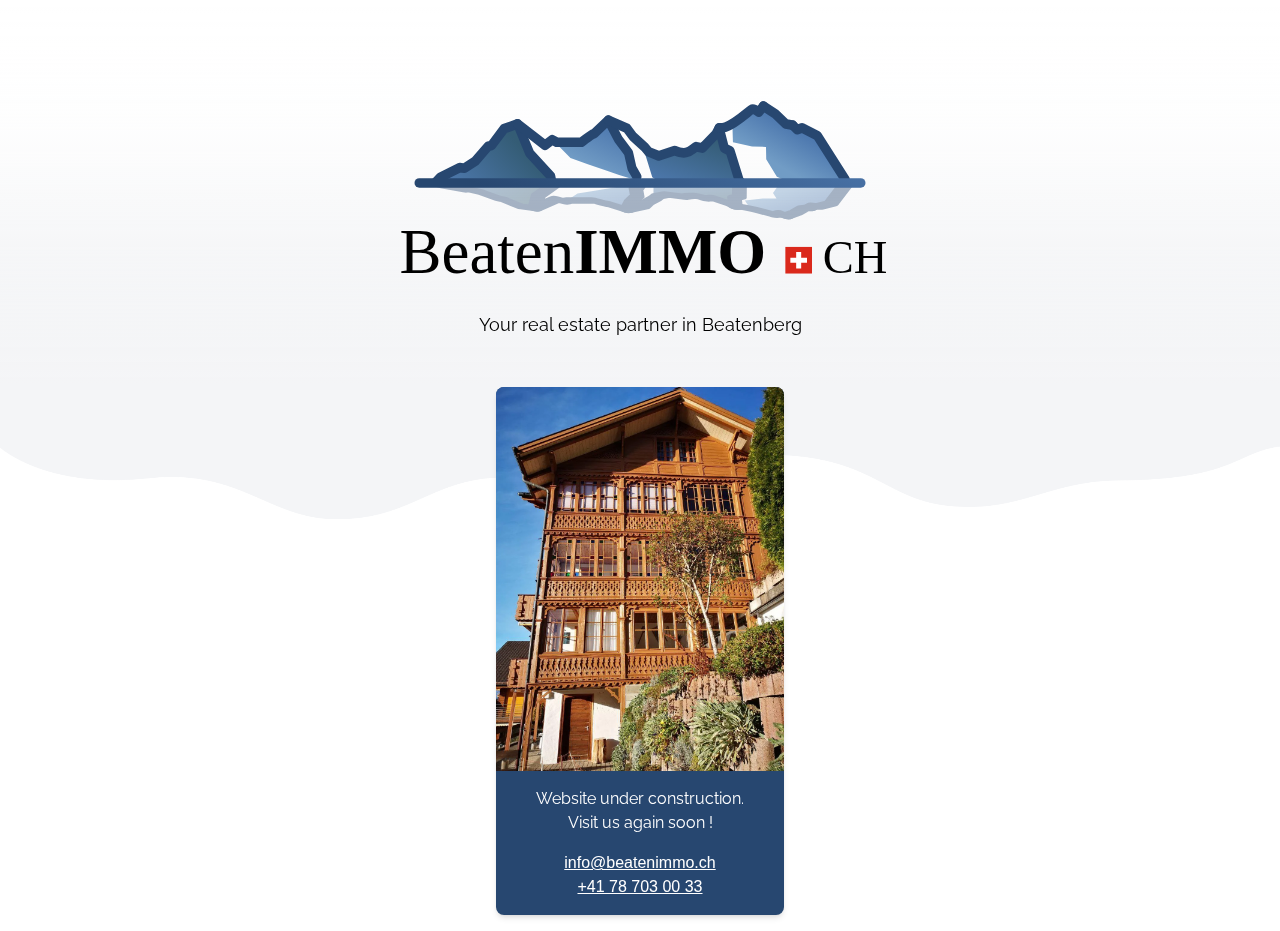
==== index.html @ 5a39099c "20250220" ====
<!DOCTYPE html><html  lang="en" data-capo=""><head><meta charset="utf-8">
<meta name="viewport" content="width=device-width, initial-scale=1">
<meta property="og:image" content="https://beatenimmo.ch/__og-image__/static/og.png">
<meta property="og:image:type" content="image/png">
<meta name="twitter:card" content="summary_large_image">
<meta name="twitter:image" content="https://beatenimmo.ch/__og-image__/static/og.png">
<meta name="twitter:image:src" content="https://beatenimmo.ch/__og-image__/static/og.png">
<meta property="og:image:width" content="1200">
<meta name="twitter:image:width" content="1200">
<meta property="og:image:height" content="600">
<meta name="twitter:image:height" content="600">
<style>@import"https://fonts.bunny.net/css?family=fira-sans:400|raleway:500,900";/*! tailwindcss v4.0.6 | MIT License | https://tailwindcss.com */@layer theme,base,components,utilities;@layer theme{:host,:root{--font-sans:"Raleway",sans-serif;--font-serif:ui-serif,Georgia,Cambria,"Times New Roman",Times,serif;--font-mono:ui-monospace,SFMono-Regular,Menlo,Monaco,Consolas,"Liberation Mono","Courier New",monospace;--color-red-50:oklch(.971 .013 17.38);--color-red-100:oklch(.936 .032 17.717);--color-red-200:oklch(.885 .062 18.334);--color-red-300:oklch(.808 .114 19.571);--color-red-400:oklch(.704 .191 22.216);--color-red-500:oklch(.637 .237 25.331);--color-red-600:oklch(.577 .245 27.325);--color-red-700:oklch(.505 .213 27.518);--color-red-800:oklch(.444 .177 26.899);--color-red-900:oklch(.396 .141 25.723);--color-red-950:oklch(.258 .092 26.042);--color-orange-50:oklch(.98 .016 73.684);--color-orange-100:oklch(.954 .038 75.164);--color-orange-200:oklch(.901 .076 70.697);--color-orange-300:oklch(.837 .128 66.29);--color-orange-400:oklch(.75 .183 55.934);--color-orange-500:oklch(.705 .213 47.604);--color-orange-600:oklch(.646 .222 41.116);--color-orange-700:oklch(.553 .195 38.402);--color-orange-800:oklch(.47 .157 37.304);--color-orange-900:oklch(.408 .123 38.172);--color-orange-950:oklch(.266 .079 36.259);--color-amber-50:oklch(.987 .022 95.277);--color-amber-100:oklch(.962 .059 95.617);--color-amber-200:oklch(.924 .12 95.746);--color-amber-300:oklch(.879 .169 91.605);--color-amber-400:oklch(.828 .189 84.429);--color-amber-500:oklch(.769 .188 70.08);--color-amber-600:oklch(.666 .179 58.318);--color-amber-700:oklch(.555 .163 48.998);--color-amber-800:oklch(.473 .137 46.201);--color-amber-900:oklch(.414 .112 45.904);--color-amber-950:oklch(.279 .077 45.635);--color-yellow-50:oklch(.987 .026 102.212);--color-yellow-100:oklch(.973 .071 103.193);--color-yellow-200:oklch(.945 .129 101.54);--color-yellow-300:oklch(.905 .182 98.111);--color-yellow-400:oklch(.852 .199 91.936);--color-yellow-500:oklch(.795 .184 86.047);--color-yellow-600:oklch(.681 .162 75.834);--color-yellow-700:oklch(.554 .135 66.442);--color-yellow-800:oklch(.476 .114 61.907);--color-yellow-900:oklch(.421 .095 57.708);--color-yellow-950:oklch(.286 .066 53.813);--color-lime-50:oklch(.986 .031 120.757);--color-lime-100:oklch(.967 .067 122.328);--color-lime-200:oklch(.938 .127 124.321);--color-lime-300:oklch(.897 .196 126.665);--color-lime-400:oklch(.841 .238 128.85);--color-lime-500:oklch(.768 .233 130.85);--color-lime-600:oklch(.648 .2 131.684);--color-lime-700:oklch(.532 .157 131.589);--color-lime-800:oklch(.453 .124 130.933);--color-lime-900:oklch(.405 .101 131.063);--color-lime-950:oklch(.274 .072 132.109);--color-green-50:oklch(.982 .018 155.826);--color-green-100:oklch(.962 .044 156.743);--color-green-200:oklch(.925 .084 155.995);--color-green-300:oklch(.871 .15 154.449);--color-green-400:oklch(.792 .209 151.711);--color-green-500:oklch(.723 .219 149.579);--color-green-600:oklch(.627 .194 149.214);--color-green-700:oklch(.527 .154 150.069);--color-green-800:oklch(.448 .119 151.328);--color-green-900:oklch(.393 .095 152.535);--color-green-950:oklch(.266 .065 152.934);--color-emerald-50:oklch(.979 .021 166.113);--color-emerald-100:oklch(.95 .052 163.051);--color-emerald-200:oklch(.905 .093 164.15);--color-emerald-300:oklch(.845 .143 164.978);--color-emerald-400:oklch(.765 .177 163.223);--color-emerald-500:oklch(.696 .17 162.48);--color-emerald-600:oklch(.596 .145 163.225);--color-emerald-700:oklch(.508 .118 165.612);--color-emerald-800:oklch(.432 .095 166.913);--color-emerald-900:oklch(.378 .077 168.94);--color-emerald-950:oklch(.262 .051 172.552);--color-teal-50:oklch(.984 .014 180.72);--color-teal-100:oklch(.953 .051 180.801);--color-teal-200:oklch(.91 .096 180.426);--color-teal-300:oklch(.855 .138 181.071);--color-teal-400:oklch(.777 .152 181.912);--color-teal-500:oklch(.704 .14 182.503);--color-teal-600:oklch(.6 .118 184.704);--color-teal-700:oklch(.511 .096 186.391);--color-teal-800:oklch(.437 .078 188.216);--color-teal-900:oklch(.386 .063 188.416);--color-teal-950:oklch(.277 .046 192.524);--color-cyan-50:oklch(.984 .019 200.873);--color-cyan-100:oklch(.956 .045 203.388);--color-cyan-200:oklch(.917 .08 205.041);--color-cyan-300:oklch(.865 .127 207.078);--color-cyan-400:oklch(.789 .154 211.53);--color-cyan-500:oklch(.715 .143 215.221);--color-cyan-600:oklch(.609 .126 221.723);--color-cyan-700:oklch(.52 .105 223.128);--color-cyan-800:oklch(.45 .085 224.283);--color-cyan-900:oklch(.398 .07 227.392);--color-cyan-950:oklch(.302 .056 229.695);--color-sky-50:oklch(.977 .013 236.62);--color-sky-100:oklch(.951 .026 236.824);--color-sky-200:oklch(.901 .058 230.902);--color-sky-300:oklch(.828 .111 230.318);--color-sky-400:oklch(.746 .16 232.661);--color-sky-500:oklch(.685 .169 237.323);--color-sky-600:oklch(.588 .158 241.966);--color-sky-700:oklch(.5 .134 242.749);--color-sky-800:oklch(.443 .11 240.79);--color-sky-900:oklch(.391 .09 240.876);--color-sky-950:oklch(.293 .066 243.157);--color-blue-50:oklch(.97 .014 254.604);--color-blue-100:oklch(.932 .032 255.585);--color-blue-200:oklch(.882 .059 254.128);--color-blue-300:oklch(.809 .105 251.813);--color-blue-400:oklch(.707 .165 254.624);--color-blue-500:oklch(.623 .214 259.815);--color-blue-600:oklch(.546 .245 262.881);--color-blue-700:oklch(.488 .243 264.376);--color-blue-800:oklch(.424 .199 265.638);--color-blue-900:oklch(.379 .146 265.522);--color-blue-950:oklch(.282 .091 267.935);--color-indigo-50:oklch(.962 .018 272.314);--color-indigo-100:oklch(.93 .034 272.788);--color-indigo-200:oklch(.87 .065 274.039);--color-indigo-300:oklch(.785 .115 274.713);--color-indigo-400:oklch(.673 .182 276.935);--color-indigo-500:oklch(.585 .233 277.117);--color-indigo-600:oklch(.511 .262 276.966);--color-indigo-700:oklch(.457 .24 277.023);--color-indigo-800:oklch(.398 .195 277.366);--color-indigo-900:oklch(.359 .144 278.697);--color-indigo-950:oklch(.257 .09 281.288);--color-violet-50:oklch(.969 .016 293.756);--color-violet-100:oklch(.943 .029 294.588);--color-violet-200:oklch(.894 .057 293.283);--color-violet-300:oklch(.811 .111 293.571);--color-violet-400:oklch(.702 .183 293.541);--color-violet-500:oklch(.606 .25 292.717);--color-violet-600:oklch(.541 .281 293.009);--color-violet-700:oklch(.491 .27 292.581);--color-violet-800:oklch(.432 .232 292.759);--color-violet-900:oklch(.38 .189 293.745);--color-violet-950:oklch(.283 .141 291.089);--color-purple-50:oklch(.977 .014 308.299);--color-purple-100:oklch(.946 .033 307.174);--color-purple-200:oklch(.902 .063 306.703);--color-purple-300:oklch(.827 .119 306.383);--color-purple-400:oklch(.714 .203 305.504);--color-purple-500:oklch(.627 .265 303.9);--color-purple-600:oklch(.558 .288 302.321);--color-purple-700:oklch(.496 .265 301.924);--color-purple-800:oklch(.438 .218 303.724);--color-purple-900:oklch(.381 .176 304.987);--color-purple-950:oklch(.291 .149 302.717);--color-fuchsia-50:oklch(.977 .017 320.058);--color-fuchsia-100:oklch(.952 .037 318.852);--color-fuchsia-200:oklch(.903 .076 319.62);--color-fuchsia-300:oklch(.833 .145 321.434);--color-fuchsia-400:oklch(.74 .238 322.16);--color-fuchsia-500:oklch(.667 .295 322.15);--color-fuchsia-600:oklch(.591 .293 322.896);--color-fuchsia-700:oklch(.518 .253 323.949);--color-fuchsia-800:oklch(.452 .211 324.591);--color-fuchsia-900:oklch(.401 .17 325.612);--color-fuchsia-950:oklch(.293 .136 325.661);--color-pink-50:oklch(.971 .014 343.198);--color-pink-100:oklch(.948 .028 342.258);--color-pink-200:oklch(.899 .061 343.231);--color-pink-300:oklch(.823 .12 346.018);--color-pink-400:oklch(.718 .202 349.761);--color-pink-500:oklch(.656 .241 354.308);--color-pink-600:oklch(.592 .249 .584);--color-pink-700:oklch(.525 .223 3.958);--color-pink-800:oklch(.459 .187 3.815);--color-pink-900:oklch(.408 .153 2.432);--color-pink-950:oklch(.284 .109 3.907);--color-rose-50:oklch(.969 .015 12.422);--color-rose-100:oklch(.941 .03 12.58);--color-rose-200:oklch(.892 .058 10.001);--color-rose-300:oklch(.81 .117 11.638);--color-rose-400:oklch(.712 .194 13.428);--color-rose-500:oklch(.645 .246 16.439);--color-rose-600:oklch(.586 .253 17.585);--color-rose-700:oklch(.514 .222 16.935);--color-rose-800:oklch(.455 .188 13.697);--color-rose-900:oklch(.41 .159 10.272);--color-rose-950:oklch(.271 .105 12.094);--color-slate-50:oklch(.984 .003 247.858);--color-slate-100:oklch(.968 .007 247.896);--color-slate-200:oklch(.929 .013 255.508);--color-slate-300:oklch(.869 .022 252.894);--color-slate-400:oklch(.704 .04 256.788);--color-slate-500:oklch(.554 .046 257.417);--color-slate-600:oklch(.446 .043 257.281);--color-slate-700:oklch(.372 .044 257.287);--color-slate-800:oklch(.279 .041 260.031);--color-slate-900:oklch(.208 .042 265.755);--color-slate-950:oklch(.129 .042 264.695);--color-gray-50:oklch(.985 .002 247.839);--color-gray-100:oklch(.967 .003 264.542);--color-gray-200:oklch(.928 .006 264.531);--color-gray-300:oklch(.872 .01 258.338);--color-gray-400:oklch(.707 .022 261.325);--color-gray-500:oklch(.551 .027 264.364);--color-gray-600:oklch(.446 .03 256.802);--color-gray-700:oklch(.373 .034 259.733);--color-gray-800:oklch(.278 .033 256.848);--color-gray-900:oklch(.21 .034 264.665);--color-gray-950:oklch(.13 .028 261.692);--color-zinc-50:oklch(.985 0 0);--color-zinc-100:oklch(.967 .001 286.375);--color-zinc-200:oklch(.92 .004 286.32);--color-zinc-300:oklch(.871 .006 286.286);--color-zinc-400:oklch(.705 .015 286.067);--color-zinc-500:oklch(.552 .016 285.938);--color-zinc-600:oklch(.442 .017 285.786);--color-zinc-700:oklch(.37 .013 285.805);--color-zinc-800:oklch(.274 .006 286.033);--color-zinc-900:oklch(.21 .006 285.885);--color-zinc-950:oklch(.141 .005 285.823);--color-neutral-50:oklch(.985 0 0);--color-neutral-100:oklch(.97 0 0);--color-neutral-200:oklch(.922 0 0);--color-neutral-300:oklch(.87 0 0);--color-neutral-400:oklch(.708 0 0);--color-neutral-500:oklch(.556 0 0);--color-neutral-600:oklch(.439 0 0);--color-neutral-700:oklch(.371 0 0);--color-neutral-800:oklch(.269 0 0);--color-neutral-900:oklch(.205 0 0);--color-neutral-950:oklch(.145 0 0);--color-stone-50:oklch(.985 .001 106.423);--color-stone-100:oklch(.97 .001 106.424);--color-stone-200:oklch(.923 .003 48.717);--color-stone-300:oklch(.869 .005 56.366);--color-stone-400:oklch(.709 .01 56.259);--color-stone-500:oklch(.553 .013 58.071);--color-stone-600:oklch(.444 .011 73.639);--color-stone-700:oklch(.374 .01 67.558);--color-stone-800:oklch(.268 .007 34.298);--color-stone-900:oklch(.216 .006 56.043);--color-stone-950:oklch(.147 .004 49.25);--color-black:#000;--color-white:#fff;--spacing:.25rem;--breakpoint-sm:40rem;--breakpoint-md:48rem;--breakpoint-lg:64rem;--breakpoint-xl:80rem;--breakpoint-2xl:96rem;--container-3xs:16rem;--container-2xs:18rem;--container-xs:20rem;--container-sm:24rem;--container-md:28rem;--container-lg:32rem;--container-xl:36rem;--container-2xl:42rem;--container-3xl:48rem;--container-4xl:56rem;--container-5xl:64rem;--container-6xl:72rem;--container-7xl:80rem;--text-xs:.75rem;--text-xs--line-height:1.33333;--text-sm:.875rem;--text-sm--line-height:1.42857;--text-base:1rem;--text-base--line-height:1.5;--text-lg:1.125rem;--text-lg--line-height:1.55556;--text-xl:1.25rem;--text-xl--line-height:1.4;--text-2xl:1.5rem;--text-2xl--line-height:1.33333;--text-3xl:1.875rem;--text-3xl--line-height:1.2;--text-4xl:2.25rem;--text-4xl--line-height:1.11111;--text-5xl:3rem;--text-5xl--line-height:1;--text-6xl:3.75rem;--text-6xl--line-height:1;--text-7xl:4.5rem;--text-7xl--line-height:1;--text-8xl:6rem;--text-8xl--line-height:1;--text-9xl:8rem;--text-9xl--line-height:1;--font-weight-thin:100;--font-weight-extralight:200;--font-weight-light:300;--font-weight-normal:400;--font-weight-medium:500;--font-weight-semibold:600;--font-weight-bold:700;--font-weight-extrabold:800;--font-weight-black:900;--tracking-tighter:-.05em;--tracking-tight:-.025em;--tracking-normal:0em;--tracking-wide:.025em;--tracking-wider:.05em;--tracking-widest:.1em;--leading-tight:1.25;--leading-snug:1.375;--leading-normal:1.5;--leading-relaxed:1.625;--leading-loose:2;--radius-xs:.125rem;--radius-sm:.25rem;--radius-md:.375rem;--radius-lg:.5rem;--radius-xl:.75rem;--radius-2xl:1rem;--radius-3xl:1.5rem;--radius-4xl:2rem;--shadow-2xs:0 1px rgba(0,0,0,.05);--shadow-xs:0 1px 2px 0 rgba(0,0,0,.05);--shadow-sm:0 1px 3px 0 rgba(0,0,0,.1),0 1px 2px -1px rgba(0,0,0,.1);--shadow-md:0 4px 6px -1px rgba(0,0,0,.1),0 2px 4px -2px rgba(0,0,0,.1);--shadow-lg:0 10px 15px -3px rgba(0,0,0,.1),0 4px 6px -4px rgba(0,0,0,.1);--shadow-xl:0 20px 25px -5px rgba(0,0,0,.1),0 8px 10px -6px rgba(0,0,0,.1);--shadow-2xl:0 25px 50px -12px rgba(0,0,0,.25);--inset-shadow-2xs:inset 0 1px rgba(0,0,0,.05);--inset-shadow-xs:inset 0 1px 1px rgba(0,0,0,.05);--inset-shadow-sm:inset 0 2px 4px rgba(0,0,0,.05);--drop-shadow-xs:0 1px 1px rgba(0,0,0,.05);--drop-shadow-sm:0 1px 2px rgba(0,0,0,.15);--drop-shadow-md:0 3px 3px rgba(0,0,0,.12);--drop-shadow-lg:0 4px 4px rgba(0,0,0,.15);--drop-shadow-xl:0 9px 7px rgba(0,0,0,.1);--drop-shadow-2xl:0 25px 25px rgba(0,0,0,.15);--ease-in:cubic-bezier(.4,0,1,1);--ease-out:cubic-bezier(0,0,.2,1);--ease-in-out:cubic-bezier(.4,0,.2,1);--animate-spin:spin 1s linear infinite;--animate-ping:ping 1s cubic-bezier(0,0,.2,1) infinite;--animate-pulse:pulse 2s cubic-bezier(.4,0,.6,1) infinite;--animate-bounce:bounce 1s infinite;--blur-xs:4px;--blur-sm:8px;--blur-md:12px;--blur-lg:16px;--blur-xl:24px;--blur-2xl:40px;--blur-3xl:64px;--perspective-dramatic:100px;--perspective-near:300px;--perspective-normal:500px;--perspective-midrange:800px;--perspective-distant:1200px;--aspect-video:16/9;--default-transition-duration:.15s;--default-transition-timing-function:cubic-bezier(.4,0,.2,1);--default-font-family:var(--font-sans);--default-font-feature-settings:var(--font-sans--font-feature-settings);--default-font-variation-settings:var( --font-sans--font-variation-settings );--default-mono-font-family:var(--font-mono);--default-mono-font-feature-settings:var( --font-mono--font-feature-settings );--default-mono-font-variation-settings:var( --font-mono--font-variation-settings );--color-bi-blue:#274770;--font-numbers:"Fira Sans",sans-serif}}@layer base{*,::backdrop,::file-selector-button,:after,:before{border:0 solid;box-sizing:border-box;margin:0;padding:0}:host,html{line-height:1.5;-webkit-text-size-adjust:100%;font-family:var( --default-font-family,ui-sans-serif,system-ui,sans-serif,"Apple Color Emoji","Segoe UI Emoji","Segoe UI Symbol","Noto Color Emoji" );font-feature-settings:var(--default-font-feature-settings,normal);font-variation-settings:var( --default-font-variation-settings,normal );-moz-tab-size:4;-o-tab-size:4;tab-size:4;-webkit-tap-highlight-color:transparent}body{line-height:inherit}hr{border-top-width:1px;color:inherit;height:0}abbr:where([title]){-webkit-text-decoration:underline dotted;text-decoration:underline dotted}h1,h2,h3,h4,h5,h6{font-size:inherit;font-weight:inherit}a{color:inherit;-webkit-text-decoration:inherit;text-decoration:inherit}b,strong{font-weight:bolder}code,kbd,pre,samp{font-family:var( --default-mono-font-family,ui-monospace,SFMono-Regular,Menlo,Monaco,Consolas,"Liberation Mono","Courier New",monospace );font-feature-settings:var( --default-mono-font-feature-settings,normal );font-size:1em;font-variation-settings:var( --default-mono-font-variation-settings,normal )}small{font-size:80%}sub,sup{font-size:75%;line-height:0;position:relative;vertical-align:baseline}sub{bottom:-.25em}sup{top:-.5em}table{border-collapse:collapse;border-color:inherit;text-indent:0}:-moz-focusring{outline:auto}progress{vertical-align:baseline}summary{display:list-item}menu,ol,ul{list-style:none}audio,canvas,embed,iframe,img,object,svg,video{display:block;vertical-align:middle}img,video{height:auto;max-width:100%}::file-selector-button,button,input,optgroup,select,textarea{background-color:transparent;border-radius:0;color:inherit;font:inherit;font-feature-settings:inherit;font-variation-settings:inherit;letter-spacing:inherit;opacity:1}:where(select:is([multiple],[size])) optgroup{font-weight:bolder}:where(select:is([multiple],[size])) optgroup option{padding-inline-start:20px}::file-selector-button{margin-inline-end:4px}::-moz-placeholder{color:color-mix(in oklab,currentColor 50%,transparent);opacity:1}::placeholder{color:color-mix(in oklab,currentColor 50%,transparent);opacity:1}textarea{resize:vertical}::-webkit-search-decoration{-webkit-appearance:none}::-webkit-date-and-time-value{min-height:1lh;text-align:inherit}::-webkit-datetime-edit{display:inline-flex}::-webkit-datetime-edit-fields-wrapper{padding:0}::-webkit-datetime-edit,::-webkit-datetime-edit-day-field,::-webkit-datetime-edit-hour-field,::-webkit-datetime-edit-meridiem-field,::-webkit-datetime-edit-millisecond-field,::-webkit-datetime-edit-minute-field,::-webkit-datetime-edit-month-field,::-webkit-datetime-edit-second-field,::-webkit-datetime-edit-year-field{padding-block:0}:-moz-ui-invalid{box-shadow:none}::file-selector-button,button,input:where([type=button],[type=reset],[type=submit]){-webkit-appearance:button;-moz-appearance:button;appearance:button}::-webkit-inner-spin-button,::-webkit-outer-spin-button{height:auto}[hidden]:where(:not([hidden=until-found])){display:none!important}}@layer utilities{.absolute{position:absolute}.fixed{position:fixed}.relative{position:relative}.static{position:static}.inset-0{inset:calc(var(--spacing)*0)}.top-0{top:calc(var(--spacing)*0)}.top-\[160px\]{top:160px}.top-\[250px\]{top:250px}.right-0{right:calc(var(--spacing)*0)}.right-5{right:calc(var(--spacing)*5)}.right-8{right:calc(var(--spacing)*8)}.right-\[-100\%\]{right:-100%}.right-\[90px\]{right:90px}.right-\[190px\]{right:190px}.-bottom-1{bottom:calc(var(--spacing)*-1)}.-bottom-1\/2{bottom:-50%}.bottom-0{bottom:calc(var(--spacing)*0)}.bottom-5{bottom:calc(var(--spacing)*5)}.bottom-12{bottom:calc(var(--spacing)*12)}.left-0{left:calc(var(--spacing)*0)}.-z-10{z-index:-10}.z-10{z-index:10}.z-20{z-index:20}.\!container{width:100%!important}@media (width >= 40rem){.\!container{max-width:40rem!important}}@media (width >= 48rem){.\!container{max-width:48rem!important}}@media (width >= 64rem){.\!container{max-width:64rem!important}}@media (width >= 80rem){.\!container{max-width:80rem!important}}@media (width >= 96rem){.\!container{max-width:96rem!important}}.container{width:100%}@media (width >= 40rem){.container{max-width:40rem}}@media (width >= 48rem){.container{max-width:48rem}}@media (width >= 64rem){.container{max-width:64rem}}@media (width >= 80rem){.container{max-width:80rem}}@media (width >= 96rem){.container{max-width:96rem}}.m-0{margin:calc(var(--spacing)*0)}.mx-auto{margin-inline:auto}.mt-4{margin-top:calc(var(--spacing)*4)}.mt-16{margin-top:calc(var(--spacing)*16)}.mr-3{margin-right:calc(var(--spacing)*3)}.mb-0{margin-bottom:calc(var(--spacing)*0)}.mb-4{margin-bottom:calc(var(--spacing)*4)}.mb-6{margin-bottom:calc(var(--spacing)*6)}.mb-8{margin-bottom:calc(var(--spacing)*8)}.mb-16{margin-bottom:calc(var(--spacing)*16)}.mb-\[30px\]{margin-bottom:30px}.ml-2{margin-left:calc(var(--spacing)*2)}.\!contents{display:contents!important}.block{display:block}.contents{display:contents}.flex{display:flex}.grid{display:grid}.hidden{display:none}.inline{display:inline}.table{display:table}.h-1{height:calc(var(--spacing)*1)}.h-1\/2{height:50%}.h-7{height:calc(var(--spacing)*7)}.h-8{height:calc(var(--spacing)*8)}.h-12{height:calc(var(--spacing)*12)}.h-80{height:calc(var(--spacing)*80)}.h-\[100px\]{height:100px}.h-auto{height:auto}.h-full{height:100%}.h-screen{height:100vh}.min-h-\[100vh\],.min-h-screen{min-height:100vh}.w-3\/4{width:75%}.w-7{width:calc(var(--spacing)*7)}.w-\[100px\]{width:100px}.w-\[600px\]{width:600px}.w-full{width:100%}.w-screen{width:100vw}.max-w-3xl{max-width:var(--container-3xl)}.max-w-\[65\%\]{max-width:65%}.max-w-\[700px\]{max-width:700px}.flex-1{flex:1}.grow{flex-grow:1}.transform{transform:var(--tw-rotate-x) var(--tw-rotate-y) var(--tw-rotate-z) var(--tw-skew-x) var(--tw-skew-y)}.cursor-pointer{cursor:pointer}.resize{resize:both}.flex-col{flex-direction:column}.flex-row{flex-direction:row}.place-content-center{place-content:center}.items-center{align-items:center}.items-start{align-items:flex-start}.justify-between{justify-content:space-between}.justify-center{justify-content:center}.justify-end{justify-content:flex-end}.justify-start{justify-content:flex-start}.gap-4{gap:calc(var(--spacing)*4)}.overflow-hidden{overflow:hidden}.overflow-y-auto{overflow-y:auto}.rounded-\[0\.25rem\]{border-radius:.25rem}.rounded-lg{border-radius:var(--radius-lg)}.rounded-t-md{border-top-left-radius:var(--radius-md);border-top-right-radius:var(--radius-md)}.border{border-style:var(--tw-border-style);border-width:1px}.border-2{border-style:var(--tw-border-style);border-width:2px}.border-\[12px\]{border-style:var(--tw-border-style);border-width:12px}.border-solid{--tw-border-style:solid;border-style:solid}.border-blue-500{border-color:var(--color-blue-500)}.border-white{border-color:var(--color-white)}.bg-\[\#020420\]{background-color:#020420}.bg-\[\#212121\]{background-color:#212121}.bg-\[\#ECDC5A\]{background-color:#ecdc5a}.bg-bi-blue{background-color:var(--color-bi-blue)}.bg-black{background-color:var(--color-black)}.bg-black\/5{background-color:color-mix(in oklab,var(--color-black) 5%,transparent)}.bg-gray-50{background-color:var(--color-gray-50)}.bg-gray-100\/90{background-color:color-mix(in oklab,var(--color-gray-100) 90%,transparent)}.bg-gray-900{background-color:var(--color-gray-900)}.bg-neutral-900{background-color:var(--color-neutral-900)}.bg-sky-50{background-color:var(--color-sky-50)}.bg-white{background-color:var(--color-white)}.bg-yellow-50{background-color:var(--color-yellow-50)}.bg-center{background-position:50%}.object-cover{-o-object-fit:cover;object-fit:cover}.object-\[50\%_60\%\]{-o-object-position:50% 60%;object-position:50% 60%}.p-4{padding:calc(var(--spacing)*4)}.p-5{padding:calc(var(--spacing)*5)}.p-8{padding:calc(var(--spacing)*8)}.p-20{padding:calc(var(--spacing)*20)}.p-\[60px\]{padding:60px}.px-4{padding-inline:calc(var(--spacing)*4)}.px-8{padding-inline:calc(var(--spacing)*8)}.px-10{padding-inline:calc(var(--spacing)*10)}.px-20{padding-inline:calc(var(--spacing)*20)}.px-\[6\.75rem\]{padding-inline:6.75rem}.py-2{padding-block:calc(var(--spacing)*2)}.pt-14{padding-top:calc(var(--spacing)*14)}.pt-\[60px\]{padding-top:60px}.pr-10{padding-right:calc(var(--spacing)*10)}.pb-10{padding-bottom:calc(var(--spacing)*10)}.pb-\[70px\]{padding-bottom:70px}.pl-2{padding-left:calc(var(--spacing)*2)}.pl-\[100px\]{padding-left:100px}.text-center{text-align:center}.text-left{text-align:left}.font-numbers{font-family:var(--font-numbers)}.font-sans{font-family:var(--font-sans)}.text-2xl{font-size:var(--text-2xl);line-height:var(--tw-leading,var(--text-2xl--line-height))}.text-6xl{font-size:var(--text-6xl);line-height:var(--tw-leading,var(--text-6xl--line-height))}.text-7xl{font-size:var(--text-7xl);line-height:var(--tw-leading,var(--text-7xl--line-height))}.text-8xl{font-size:var(--text-8xl);line-height:var(--tw-leading,var(--text-8xl--line-height))}.text-lg{font-size:var(--text-lg);line-height:var(--tw-leading,var(--text-lg--line-height))}.text-xl{font-size:var(--text-xl);line-height:var(--tw-leading,var(--text-xl--line-height))}.text-\[24px\]{font-size:24px}.text-\[32px\]{font-size:32px}.text-\[35px\]{font-size:35px}.text-\[40px\]{font-size:40px}.text-\[60px\]{font-size:60px}.text-\[75px\]{font-size:75px}.text-\[80px\]{font-size:80px}.text-\[120px\]{font-size:120px}.text-\[200px\]{font-size:200px}.leading-\[60px\]{--tw-leading:60px;line-height:60px}.leading-tight{--tw-leading:var(--leading-tight);line-height:var(--leading-tight)}.font-black{--tw-font-weight:var(--font-weight-black);font-weight:var(--font-weight-black)}.font-bold{--tw-font-weight:var(--font-weight-bold);font-weight:var(--font-weight-bold)}.font-light{--tw-font-weight:var(--font-weight-light);font-weight:var(--font-weight-light)}.font-medium{--tw-font-weight:var(--font-weight-medium);font-weight:var(--font-weight-medium)}.font-normal{--tw-font-weight:var(--font-weight-normal);font-weight:var(--font-weight-normal)}.font-semibold{--tw-font-weight:var(--font-weight-semibold);font-weight:var(--font-weight-semibold)}.text-\[\#00DC82\]{color:#00dc82}.text-\[\#E4E4E7\]{color:#e4e4e7}.text-\[\#FEC476\]{color:#fec476}.text-black{color:var(--color-black)}.text-gray-300{color:var(--color-gray-300)}.text-gray-500{color:var(--color-gray-500)}.text-gray-600{color:var(--color-gray-600)}.text-gray-700{color:var(--color-gray-700)}.text-gray-900{color:var(--color-gray-900)}.text-white{color:var(--color-white)}.capitalize{text-transform:capitalize}.lowercase{text-transform:lowercase}.uppercase{text-transform:uppercase}.underline{text-decoration-line:underline}.antialiased{-webkit-font-smoothing:antialiased;-moz-osx-font-smoothing:grayscale}.opacity-10{opacity:10%}.shadow{--tw-shadow:0 1px 3px 0 var(--tw-shadow-color,rgba(0,0,0,.1)),0 1px 2px -1px var(--tw-shadow-color,rgba(0,0,0,.1))}.shadow,.shadow-md{box-shadow:var(--tw-inset-shadow),var(--tw-inset-ring-shadow),var(--tw-ring-offset-shadow),var(--tw-ring-shadow),var(--tw-shadow)}.shadow-md{--tw-shadow:0 4px 6px -1px var(--tw-shadow-color,rgba(0,0,0,.1)),0 2px 4px -2px var(--tw-shadow-color,rgba(0,0,0,.1))}.blur{--tw-blur:blur(8px);filter:var(--tw-blur,) var(--tw-brightness,) var(--tw-contrast,) var(--tw-grayscale,) var(--tw-hue-rotate,) var(--tw-invert,) var(--tw-saturate,) var(--tw-sepia,) var(--tw-drop-shadow,)}.\!filter{filter:var(--tw-blur,) var(--tw-brightness,) var(--tw-contrast,) var(--tw-grayscale,) var(--tw-hue-rotate,) var(--tw-invert,) var(--tw-saturate,) var(--tw-sepia,) var(--tw-drop-shadow,)!important}.filter{filter:var(--tw-blur,) var(--tw-brightness,) var(--tw-contrast,) var(--tw-grayscale,) var(--tw-hue-rotate,) var(--tw-invert,) var(--tw-saturate,) var(--tw-sepia,) var(--tw-drop-shadow,)}.\!transition{transition-duration:var(--tw-duration,var(--default-transition-duration))!important;transition-property:color,background-color,border-color,outline-color,text-decoration-color,fill,stroke,--tw-gradient-from,--tw-gradient-via,--tw-gradient-to,opacity,box-shadow,transform,translate,scale,rotate,filter,-webkit-backdrop-filter,backdrop-filter!important;transition-timing-function:var(--tw-ease,var(--default-transition-timing-function))!important}.transition{transition-duration:var(--tw-duration,var(--default-transition-duration));transition-property:color,background-color,border-color,outline-color,text-decoration-color,fill,stroke,--tw-gradient-from,--tw-gradient-via,--tw-gradient-to,opacity,box-shadow,transform,translate,scale,rotate,filter,-webkit-backdrop-filter,backdrop-filter;transition-timing-function:var(--tw-ease,var(--default-transition-timing-function))}.ease-in-out{--tw-ease:var(--ease-in-out);transition-timing-function:var(--ease-in-out)}.select-none{-webkit-user-select:none;-moz-user-select:none;user-select:none}@media (width >= 40rem){.sm\:h-96{height:calc(var(--spacing)*96)}}@media (width >= 40rem){.sm\:w-1\/2{width:50%}}@media (width >= 40rem){.sm\:w-auto{width:auto}}@media (width >= 40rem){.sm\:px-0{padding-inline:calc(var(--spacing)*0)}}@media (width >= 40rem){.sm\:px-6{padding-inline:calc(var(--spacing)*6)}}@media (width >= 40rem){.sm\:py-3{padding-block:calc(var(--spacing)*3)}}@media (width >= 40rem){.sm\:text-2xl{font-size:var(--text-2xl);line-height:var(--tw-leading,var(--text-2xl--line-height))}}@media (width >= 40rem){.sm\:text-4xl{font-size:var(--text-4xl);line-height:var(--tw-leading,var(--text-4xl--line-height))}}@media (width >= 40rem){.sm\:text-8xl{font-size:var(--text-8xl);line-height:var(--tw-leading,var(--text-8xl--line-height))}}@media (width >= 40rem){.sm\:text-xl{font-size:var(--text-xl);line-height:var(--tw-leading,var(--text-xl--line-height))}}@media (width >= 48rem){.md\:h-auto{height:auto}}@media (width >= 64rem){.lg\:mt-12{margin-top:calc(var(--spacing)*12)}}@media (width >= 64rem){.lg\:h-24{height:calc(var(--spacing)*24)}}@media (width >= 64rem){.lg\:h-96{height:calc(var(--spacing)*96)}}@media (width >= 64rem){.lg\:w-\[35rem\]{width:35rem}}@media (prefers-color-scheme:dark){.dark\:bg-black{background-color:var(--color-black)}}@media (prefers-color-scheme:dark){.dark\:bg-white\/10{background-color:color-mix(in oklab,var(--color-white) 10%,transparent)}}@media (prefers-color-scheme:dark){.dark\:text-white{color:var(--color-white)}}}@keyframes spin{to{transform:rotate(1turn)}}@keyframes ping{75%,to{opacity:0;transform:scale(2)}}@keyframes pulse{50%{opacity:.5}}@keyframes bounce{0%,to{animation-timing-function:cubic-bezier(.8,0,1,1);transform:translateY(-25%)}50%{animation-timing-function:cubic-bezier(0,0,.2,1);transform:none}}@property --tw-rotate-x{syntax:"*";inherits:false;initial-value:rotateX(0)}@property --tw-rotate-y{syntax:"*";inherits:false;initial-value:rotateY(0)}@property --tw-rotate-z{syntax:"*";inherits:false;initial-value:rotateZ(0)}@property --tw-skew-x{syntax:"*";inherits:false;initial-value:skewX(0)}@property --tw-skew-y{syntax:"*";inherits:false;initial-value:skewY(0)}@property --tw-border-style{syntax:"*";inherits:false;initial-value:solid}@property --tw-leading{syntax:"*";inherits:false}@property --tw-font-weight{syntax:"*";inherits:false}@property --tw-shadow{syntax:"*";inherits:false;initial-value:0 0 #0000}@property --tw-shadow-color{syntax:"*";inherits:false}@property --tw-inset-shadow{syntax:"*";inherits:false;initial-value:0 0 #0000}@property --tw-inset-shadow-color{syntax:"*";inherits:false}@property --tw-ring-color{syntax:"*";inherits:false}@property --tw-ring-shadow{syntax:"*";inherits:false;initial-value:0 0 #0000}@property --tw-inset-ring-color{syntax:"*";inherits:false}@property --tw-inset-ring-shadow{syntax:"*";inherits:false;initial-value:0 0 #0000}@property --tw-ring-inset{syntax:"*";inherits:false}@property --tw-ring-offset-width{syntax:"<length>";inherits:false;initial-value:0}@property --tw-ring-offset-color{syntax:"*";inherits:false;initial-value:#fff}@property --tw-ring-offset-shadow{syntax:"*";inherits:false;initial-value:0 0 #0000}@property --tw-blur{syntax:"*";inherits:false}@property --tw-brightness{syntax:"*";inherits:false}@property --tw-contrast{syntax:"*";inherits:false}@property --tw-grayscale{syntax:"*";inherits:false}@property --tw-hue-rotate{syntax:"*";inherits:false}@property --tw-invert{syntax:"*";inherits:false}@property --tw-opacity{syntax:"*";inherits:false}@property --tw-saturate{syntax:"*";inherits:false}@property --tw-sepia{syntax:"*";inherits:false}@property --tw-ease{syntax:"*";inherits:false}</style>
<style>.smooth-gradient{background:linear-gradient(180deg,#f3f4f600 0,#f3f4f603 11.3%,#f3f4f60b 20.5%,#f3f4f618 28.1%,#f3f4f628 34.2%,#f3f4f63b 39.3%,#f3f4f651 43.6%,#f3f4f667 47.4%,#f3f4f67e 51.1%,#f3f4f695 55%,#f3f4f6aa 59.4%,#f3f4f6bd 64.6%,#f3f4f6ce 71%,#f3f4f6da 78.8%,#f3f4f6e3 88.3%,#f3f4f6e6)}</style>
<link rel="preload" as="fetch" crossorigin="anonymous" href="/_payload.json?7179e81c-410b-45a9-b59a-135b20a330dc">
<link rel="modulepreload" as="script" crossorigin href="/_nuxt/DQQV-HtR.js">
<link rel="modulepreload" as="script" crossorigin href="/_nuxt/D1LlPJdk.js">
<link rel="prefetch" as="script" crossorigin href="/_nuxt/CCVNBGUj.js">
<link rel="prefetch" as="script" crossorigin href="/_nuxt/BOoGSKgJ.js">
<link rel="apple-touch-icon" sizes="180x180" href="/apple-touch-icon.png">
<link rel="icon" type="image/png" sizes="32x32" href="/favicon-32x32.png">
<link rel="icon" type="image/png" sizes="16x16" href="/favicon-16x16.png">
<link rel="manifest" href="/site.webmanifest">
<meta property="og:type" content="website">
<meta name="robots" content="index, follow, max-image-preview:large, max-snippet:-1, max-video-preview:-1">
<script type="module" src="/_nuxt/DQQV-HtR.js" crossorigin></script>
<title>BeatenIMMO</title>
<link rel="canonical" href="https://beatenimmo.ch/">
<meta property="og:title" content="BeatenIMMO">
<meta property="og:url" content="https://beatenimmo.ch/">
<meta property="og:locale" content="en">
<meta property="og:site_name" content="BeatenIMMO">
<meta property="og:description" content="Your real estate partner in Beatenberg">
<meta name="description" content="Your real estate partner in Beatenberg">
<link rel="preload" as="fetch" fetchpriority="low" crossorigin="anonymous" href="/_nuxt/builds/meta/7179e81c-410b-45a9-b59a-135b20a330dc.json"></head><body><div id="__nuxt"><!--[--><main class="relative"><video src="/video/beatenimmo_frontpage.mp4" autoplay loop class="object-cover object-[50%_60%] fixed top-0 left-0 w-full h-screen -z-10"></video><div class="relative w-full min-h-[100vh] flex flex-col items-center p-4"><div class="flex absolute top-0 flex-col w-full h-full -z-10"><div class="w-full h-80 lg:h-96 smooth-gradient"></div><div class="h-12 bg-gray-100/90"></div><img src="/img/background.png" class="w-screen h-12 bg-gray-100/90 md:h-auto lg:h-24 object-fit" alt="Wavy background"><div class="bg-white grow"></div></div><img src="/img/beatenimmo-logo-light.svg" alt="BeatenIMMO" class="z-10 mt-16 lg:mt-12 w-3/4 select-none sm:w-1/2 lg:w-[35rem]"><p class="text-lg text-center"> Your real estate partner in Beatenberg </p><div class="overflow-hidden w-full sm:w-auto mt-4 lg:mt-12 text-center text-white rounded-lg shadow-md bg-bi-blue"><img onerror="this.setAttribute(&#39;data-error&#39;, 1)" alt="Wooden Building in Beatenberg" data-nuxt-img sizes="(max-width: 768px) 200px, (max-width: 1024px) 500px, 1024px" srcset="/_ipx/w_200&amp;f_webp/img/splash.jpg 200w, /_ipx/w_400&amp;f_webp/img/splash.jpg 400w, /_ipx/w_500&amp;f_webp/img/splash.jpg 500w, /_ipx/w_1000&amp;f_webp/img/splash.jpg 1000w, /_ipx/w_1024&amp;f_webp/img/splash.jpg 1024w, /_ipx/w_2048&amp;f_webp/img/splash.jpg 2048w" class="w-full sm:w-auto sm:h-96" src="/_ipx/w_2048&amp;f_webp/img/splash.jpg"><div class="flex flex-col items-center p-4"><p>Website under construction.</p><p class="mb-4">Visit us again soon !</p><a href="mailto:info@beatenimmo.ch" class="underline font-numbers">info@beatenimmo.ch</a><a href="tel:+41 78 703 00 33" class="underline font-numbers">+41 78 703 00 33</a></div></div></div></main><!--]--></div><div id="teleports"></div>
<script type="application/ld+json" data-nuxt-schema-org="true" data-hid="3437552">{"@context":"https://schema.org","@graph":[{"@id":"https://beatenimmo.ch/#website","@type":"WebSite","description":"Your real estate partner in Beatenberg","inLanguage":"en","name":"BeatenIMMO","url":"https://beatenimmo.ch","publisher":{"@id":"https://beatenimmo.ch/#identity"}},{"@id":"https://beatenimmo.ch/#webpage","@type":"WebPage","description":"Your real estate partner in Beatenberg","url":"https://beatenimmo.ch","about":{"@id":"https://beatenimmo.ch/#identity"},"isPartOf":{"@id":"https://beatenimmo.ch/#website"},"potentialAction":[{"@type":"ReadAction","target":["https://beatenimmo.ch"]}],"primaryImageOfPage":{"@id":"https://beatenimmo.ch/#logo"}},{"@id":"https://beatenimmo.ch/#identity","areaServed":"Berner Oberland","description":"Your real estate partner in Beatenberg","email":"info@beatenimmo.ch","name":"BeatenIMMO","telephone":"+41 78 703 00 33","url":"https://beatenimmo.ch","@type":["Organization","LocalBusiness","RealEstateAgent"],"address":{"@type":"PostalAddress","streetAddress":"Schmockenstrasse 49","addressLocality":"Beatenberg","addressRegion":"BE","postalCode":"3803","addressCountry":"CH"},"sameAs":["https://www.instagram.com/beatenimmo.ch","https://www.facebook.com/beatenimmo.ch"]},{"@id":"https://beatenimmo.ch/#logo","@type":"ImageObject","caption":"BeatenIMMO","contentUrl":"https://beatenimmo.ch/img/beatenimmo-logo-light.svg","inLanguage":"en","url":"https://beatenimmo.ch/img/beatenimmo-logo-light.svg"},{"@id":"https://beatenimmo.ch/#organization","@type":"Organization","logo":"https://beatenimmo.ch/img/beatenimmo-logo-light.svg","name":"BeatenIMMO","url":"https://beatenimmo.ch","address":{"@type":"PostalAddress","streetAddress":"Schmockenstrasse 49","addressLocality":"Beatenberg","addressRegion":"BE","postalCode":"3803","addressCountry":"CH"},"sameAs":["https://www.instagram.com/beatenimmo.ch","https://www.facebook.com/beatenimmo.ch"]}]}</script>
<script type="application/json" data-nuxt-data="nuxt-app" data-ssr="true" id="__NUXT_DATA__" data-src="/_payload.json?7179e81c-410b-45a9-b59a-135b20a330dc">[{"state":1,"once":12,"_errors":13,"serverRendered":15,"path":16,"prerenderedAt":17},["Reactive",2],{"$ssite-config":3},{"_priority":4,"defaultLocale":7,"description":8,"env":9,"name":10,"url":11},{"name":5,"env":6,"url":5,"description":5,"defaultLocale":5},-3,-15,"en","Your real estate partner in Beatenberg","production","BeatenIMMO","https://beatenimmo.ch",["Set"],["ShallowReactive",14],{},true,"/",1740007457640]</script>
<script>window.__NUXT__={};window.__NUXT__.config={public:{"seo-utils":{canonicalQueryWhitelist:["page","sort","filter","search","q","category","tag"]}},app:{baseURL:"/",buildId:"7179e81c-410b-45a9-b59a-135b20a330dc",buildAssetsDir:"/_nuxt/",cdnURL:""}}</script></body></html>
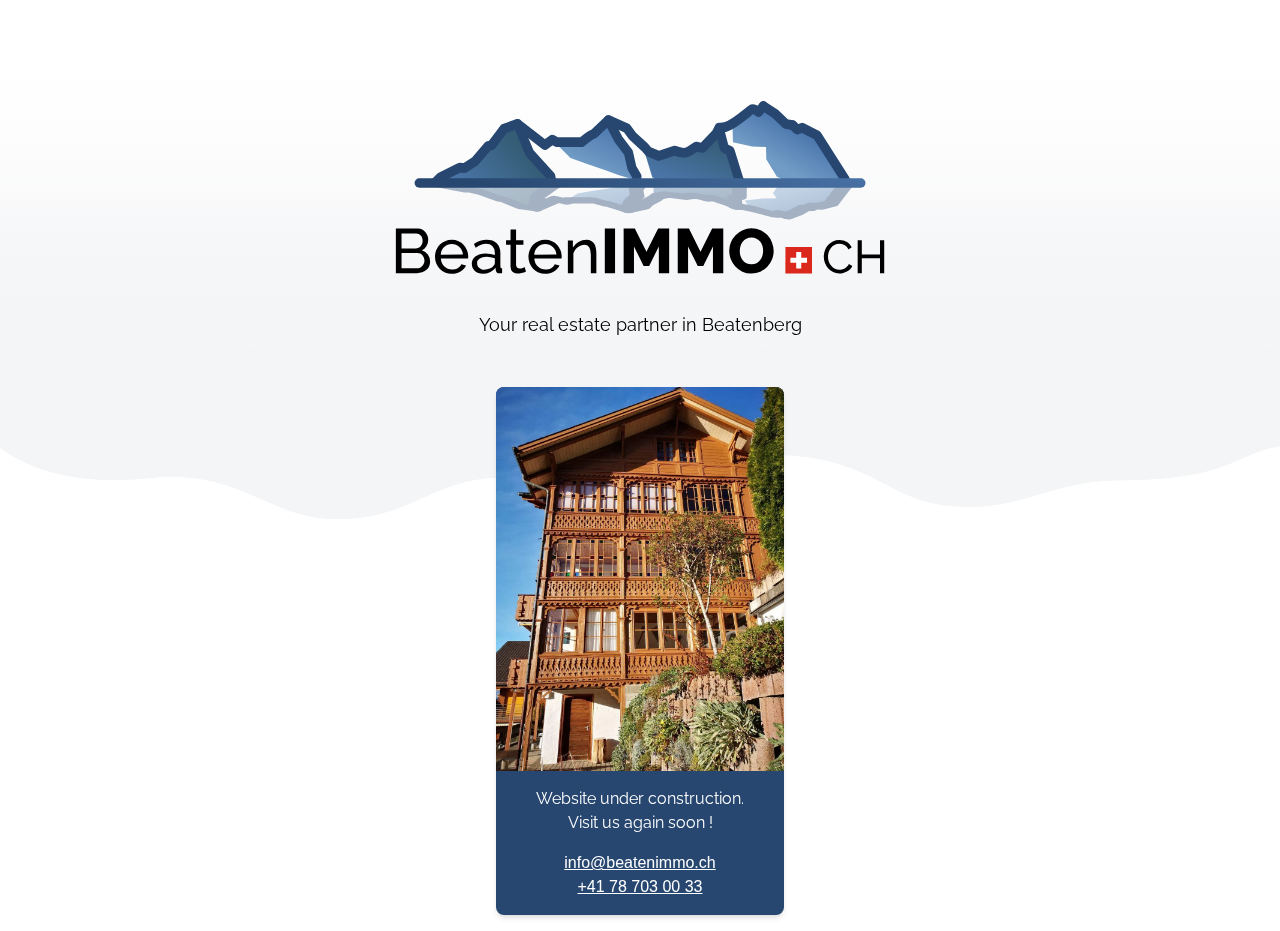
==== commit d8e27569: "20250220-2" ====
--- a/index.html
+++ b/index.html
@@ -11,18 +11,18 @@
 <meta name="twitter:image:height" content="600">
 <style>@import"https://fonts.bunny.net/css?family=fira-sans:400|raleway:500,900";/*! tailwindcss v4.0.6 | MIT License | https://tailwindcss.com */@layer theme,base,components,utilities;@layer theme{:host,:root{--font-sans:"Raleway",sans-serif;--font-serif:ui-serif,Georgia,Cambria,"Times New Roman",Times,serif;--font-mono:ui-monospace,SFMono-Regular,Menlo,Monaco,Consolas,"Liberation Mono","Courier New",monospace;--color-red-50:oklch(.971 .013 17.38);--color-red-100:oklch(.936 .032 17.717);--color-red-200:oklch(.885 .062 18.334);--color-red-300:oklch(.808 .114 19.571);--color-red-400:oklch(.704 .191 22.216);--color-red-500:oklch(.637 .237 25.331);--color-red-600:oklch(.577 .245 27.325);--color-red-700:oklch(.505 .213 27.518);--color-red-800:oklch(.444 .177 26.899);--color-red-900:oklch(.396 .141 25.723);--color-red-950:oklch(.258 .092 26.042);--color-orange-50:oklch(.98 .016 73.684);--color-orange-100:oklch(.954 .038 75.164);--color-orange-200:oklch(.901 .076 70.697);--color-orange-300:oklch(.837 .128 66.29);--color-orange-400:oklch(.75 .183 55.934);--color-orange-500:oklch(.705 .213 47.604);--color-orange-600:oklch(.646 .222 41.116);--color-orange-700:oklch(.553 .195 38.402);--color-orange-800:oklch(.47 .157 37.304);--color-orange-900:oklch(.408 .123 38.172);--color-orange-950:oklch(.266 .079 36.259);--color-amber-50:oklch(.987 .022 95.277);--color-amber-100:oklch(.962 .059 95.617);--color-amber-200:oklch(.924 .12 95.746);--color-amber-300:oklch(.879 .169 91.605);--color-amber-400:oklch(.828 .189 84.429);--color-amber-500:oklch(.769 .188 70.08);--color-amber-600:oklch(.666 .179 58.318);--color-amber-700:oklch(.555 .163 48.998);--color-amber-800:oklch(.473 .137 46.201);--color-amber-900:oklch(.414 .112 45.904);--color-amber-950:oklch(.279 .077 45.635);--color-yellow-50:oklch(.987 .026 102.212);--color-yellow-100:oklch(.973 .071 103.193);--color-yellow-200:oklch(.945 .129 101.54);--color-yellow-300:oklch(.905 .182 98.111);--color-yellow-400:oklch(.852 .199 91.936);--color-yellow-500:oklch(.795 .184 86.047);--color-yellow-600:oklch(.681 .162 75.834);--color-yellow-700:oklch(.554 .135 66.442);--color-yellow-800:oklch(.476 .114 61.907);--color-yellow-900:oklch(.421 .095 57.708);--color-yellow-950:oklch(.286 .066 53.813);--color-lime-50:oklch(.986 .031 120.757);--color-lime-100:oklch(.967 .067 122.328);--color-lime-200:oklch(.938 .127 124.321);--color-lime-300:oklch(.897 .196 126.665);--color-lime-400:oklch(.841 .238 128.85);--color-lime-500:oklch(.768 .233 130.85);--color-lime-600:oklch(.648 .2 131.684);--color-lime-700:oklch(.532 .157 131.589);--color-lime-800:oklch(.453 .124 130.933);--color-lime-900:oklch(.405 .101 131.063);--color-lime-950:oklch(.274 .072 132.109);--color-green-50:oklch(.982 .018 155.826);--color-green-100:oklch(.962 .044 156.743);--color-green-200:oklch(.925 .084 155.995);--color-green-300:oklch(.871 .15 154.449);--color-green-400:oklch(.792 .209 151.711);--color-green-500:oklch(.723 .219 149.579);--color-green-600:oklch(.627 .194 149.214);--color-green-700:oklch(.527 .154 150.069);--color-green-800:oklch(.448 .119 151.328);--color-green-900:oklch(.393 .095 152.535);--color-green-950:oklch(.266 .065 152.934);--color-emerald-50:oklch(.979 .021 166.113);--color-emerald-100:oklch(.95 .052 163.051);--color-emerald-200:oklch(.905 .093 164.15);--color-emerald-300:oklch(.845 .143 164.978);--color-emerald-400:oklch(.765 .177 163.223);--color-emerald-500:oklch(.696 .17 162.48);--color-emerald-600:oklch(.596 .145 163.225);--color-emerald-700:oklch(.508 .118 165.612);--color-emerald-800:oklch(.432 .095 166.913);--color-emerald-900:oklch(.378 .077 168.94);--color-emerald-950:oklch(.262 .051 172.552);--color-teal-50:oklch(.984 .014 180.72);--color-teal-100:oklch(.953 .051 180.801);--color-teal-200:oklch(.91 .096 180.426);--color-teal-300:oklch(.855 .138 181.071);--color-teal-400:oklch(.777 .152 181.912);--color-teal-500:oklch(.704 .14 182.503);--color-teal-600:oklch(.6 .118 184.704);--color-teal-700:oklch(.511 .096 186.391);--color-teal-800:oklch(.437 .078 188.216);--color-teal-900:oklch(.386 .063 188.416);--color-teal-950:oklch(.277 .046 192.524);--color-cyan-50:oklch(.984 .019 200.873);--color-cyan-100:oklch(.956 .045 203.388);--color-cyan-200:oklch(.917 .08 205.041);--color-cyan-300:oklch(.865 .127 207.078);--color-cyan-400:oklch(.789 .154 211.53);--color-cyan-500:oklch(.715 .143 215.221);--color-cyan-600:oklch(.609 .126 221.723);--color-cyan-700:oklch(.52 .105 223.128);--color-cyan-800:oklch(.45 .085 224.283);--color-cyan-900:oklch(.398 .07 227.392);--color-cyan-950:oklch(.302 .056 229.695);--color-sky-50:oklch(.977 .013 236.62);--color-sky-100:oklch(.951 .026 236.824);--color-sky-200:oklch(.901 .058 230.902);--color-sky-300:oklch(.828 .111 230.318);--color-sky-400:oklch(.746 .16 232.661);--color-sky-500:oklch(.685 .169 237.323);--color-sky-600:oklch(.588 .158 241.966);--color-sky-700:oklch(.5 .134 242.749);--color-sky-800:oklch(.443 .11 240.79);--color-sky-900:oklch(.391 .09 240.876);--color-sky-950:oklch(.293 .066 243.157);--color-blue-50:oklch(.97 .014 254.604);--color-blue-100:oklch(.932 .032 255.585);--color-blue-200:oklch(.882 .059 254.128);--color-blue-300:oklch(.809 .105 251.813);--color-blue-400:oklch(.707 .165 254.624);--color-blue-500:oklch(.623 .214 259.815);--color-blue-600:oklch(.546 .245 262.881);--color-blue-700:oklch(.488 .243 264.376);--color-blue-800:oklch(.424 .199 265.638);--color-blue-900:oklch(.379 .146 265.522);--color-blue-950:oklch(.282 .091 267.935);--color-indigo-50:oklch(.962 .018 272.314);--color-indigo-100:oklch(.93 .034 272.788);--color-indigo-200:oklch(.87 .065 274.039);--color-indigo-300:oklch(.785 .115 274.713);--color-indigo-400:oklch(.673 .182 276.935);--color-indigo-500:oklch(.585 .233 277.117);--color-indigo-600:oklch(.511 .262 276.966);--color-indigo-700:oklch(.457 .24 277.023);--color-indigo-800:oklch(.398 .195 277.366);--color-indigo-900:oklch(.359 .144 278.697);--color-indigo-950:oklch(.257 .09 281.288);--color-violet-50:oklch(.969 .016 293.756);--color-violet-100:oklch(.943 .029 294.588);--color-violet-200:oklch(.894 .057 293.283);--color-violet-300:oklch(.811 .111 293.571);--color-violet-400:oklch(.702 .183 293.541);--color-violet-500:oklch(.606 .25 292.717);--color-violet-600:oklch(.541 .281 293.009);--color-violet-700:oklch(.491 .27 292.581);--color-violet-800:oklch(.432 .232 292.759);--color-violet-900:oklch(.38 .189 293.745);--color-violet-950:oklch(.283 .141 291.089);--color-purple-50:oklch(.977 .014 308.299);--color-purple-100:oklch(.946 .033 307.174);--color-purple-200:oklch(.902 .063 306.703);--color-purple-300:oklch(.827 .119 306.383);--color-purple-400:oklch(.714 .203 305.504);--color-purple-500:oklch(.627 .265 303.9);--color-purple-600:oklch(.558 .288 302.321);--color-purple-700:oklch(.496 .265 301.924);--color-purple-800:oklch(.438 .218 303.724);--color-purple-900:oklch(.381 .176 304.987);--color-purple-950:oklch(.291 .149 302.717);--color-fuchsia-50:oklch(.977 .017 320.058);--color-fuchsia-100:oklch(.952 .037 318.852);--color-fuchsia-200:oklch(.903 .076 319.62);--color-fuchsia-300:oklch(.833 .145 321.434);--color-fuchsia-400:oklch(.74 .238 322.16);--color-fuchsia-500:oklch(.667 .295 322.15);--color-fuchsia-600:oklch(.591 .293 322.896);--color-fuchsia-700:oklch(.518 .253 323.949);--color-fuchsia-800:oklch(.452 .211 324.591);--color-fuchsia-900:oklch(.401 .17 325.612);--color-fuchsia-950:oklch(.293 .136 325.661);--color-pink-50:oklch(.971 .014 343.198);--color-pink-100:oklch(.948 .028 342.258);--color-pink-200:oklch(.899 .061 343.231);--color-pink-300:oklch(.823 .12 346.018);--color-pink-400:oklch(.718 .202 349.761);--color-pink-500:oklch(.656 .241 354.308);--color-pink-600:oklch(.592 .249 .584);--color-pink-700:oklch(.525 .223 3.958);--color-pink-800:oklch(.459 .187 3.815);--color-pink-900:oklch(.408 .153 2.432);--color-pink-950:oklch(.284 .109 3.907);--color-rose-50:oklch(.969 .015 12.422);--color-rose-100:oklch(.941 .03 12.58);--color-rose-200:oklch(.892 .058 10.001);--color-rose-300:oklch(.81 .117 11.638);--color-rose-400:oklch(.712 .194 13.428);--color-rose-500:oklch(.645 .246 16.439);--color-rose-600:oklch(.586 .253 17.585);--color-rose-700:oklch(.514 .222 16.935);--color-rose-800:oklch(.455 .188 13.697);--color-rose-900:oklch(.41 .159 10.272);--color-rose-950:oklch(.271 .105 12.094);--color-slate-50:oklch(.984 .003 247.858);--color-slate-100:oklch(.968 .007 247.896);--color-slate-200:oklch(.929 .013 255.508);--color-slate-300:oklch(.869 .022 252.894);--color-slate-400:oklch(.704 .04 256.788);--color-slate-500:oklch(.554 .046 257.417);--color-slate-600:oklch(.446 .043 257.281);--color-slate-700:oklch(.372 .044 257.287);--color-slate-800:oklch(.279 .041 260.031);--color-slate-900:oklch(.208 .042 265.755);--color-slate-950:oklch(.129 .042 264.695);--color-gray-50:oklch(.985 .002 247.839);--color-gray-100:oklch(.967 .003 264.542);--color-gray-200:oklch(.928 .006 264.531);--color-gray-300:oklch(.872 .01 258.338);--color-gray-400:oklch(.707 .022 261.325);--color-gray-500:oklch(.551 .027 264.364);--color-gray-600:oklch(.446 .03 256.802);--color-gray-700:oklch(.373 .034 259.733);--color-gray-800:oklch(.278 .033 256.848);--color-gray-900:oklch(.21 .034 264.665);--color-gray-950:oklch(.13 .028 261.692);--color-zinc-50:oklch(.985 0 0);--color-zinc-100:oklch(.967 .001 286.375);--color-zinc-200:oklch(.92 .004 286.32);--color-zinc-300:oklch(.871 .006 286.286);--color-zinc-400:oklch(.705 .015 286.067);--color-zinc-500:oklch(.552 .016 285.938);--color-zinc-600:oklch(.442 .017 285.786);--color-zinc-700:oklch(.37 .013 285.805);--color-zinc-800:oklch(.274 .006 286.033);--color-zinc-900:oklch(.21 .006 285.885);--color-zinc-950:oklch(.141 .005 285.823);--color-neutral-50:oklch(.985 0 0);--color-neutral-100:oklch(.97 0 0);--color-neutral-200:oklch(.922 0 0);--color-neutral-300:oklch(.87 0 0);--color-neutral-400:oklch(.708 0 0);--color-neutral-500:oklch(.556 0 0);--color-neutral-600:oklch(.439 0 0);--color-neutral-700:oklch(.371 0 0);--color-neutral-800:oklch(.269 0 0);--color-neutral-900:oklch(.205 0 0);--color-neutral-950:oklch(.145 0 0);--color-stone-50:oklch(.985 .001 106.423);--color-stone-100:oklch(.97 .001 106.424);--color-stone-200:oklch(.923 .003 48.717);--color-stone-300:oklch(.869 .005 56.366);--color-stone-400:oklch(.709 .01 56.259);--color-stone-500:oklch(.553 .013 58.071);--color-stone-600:oklch(.444 .011 73.639);--color-stone-700:oklch(.374 .01 67.558);--color-stone-800:oklch(.268 .007 34.298);--color-stone-900:oklch(.216 .006 56.043);--color-stone-950:oklch(.147 .004 49.25);--color-black:#000;--color-white:#fff;--spacing:.25rem;--breakpoint-sm:40rem;--breakpoint-md:48rem;--breakpoint-lg:64rem;--breakpoint-xl:80rem;--breakpoint-2xl:96rem;--container-3xs:16rem;--container-2xs:18rem;--container-xs:20rem;--container-sm:24rem;--container-md:28rem;--container-lg:32rem;--container-xl:36rem;--container-2xl:42rem;--container-3xl:48rem;--container-4xl:56rem;--container-5xl:64rem;--container-6xl:72rem;--container-7xl:80rem;--text-xs:.75rem;--text-xs--line-height:1.33333;--text-sm:.875rem;--text-sm--line-height:1.42857;--text-base:1rem;--text-base--line-height:1.5;--text-lg:1.125rem;--text-lg--line-height:1.55556;--text-xl:1.25rem;--text-xl--line-height:1.4;--text-2xl:1.5rem;--text-2xl--line-height:1.33333;--text-3xl:1.875rem;--text-3xl--line-height:1.2;--text-4xl:2.25rem;--text-4xl--line-height:1.11111;--text-5xl:3rem;--text-5xl--line-height:1;--text-6xl:3.75rem;--text-6xl--line-height:1;--text-7xl:4.5rem;--text-7xl--line-height:1;--text-8xl:6rem;--text-8xl--line-height:1;--text-9xl:8rem;--text-9xl--line-height:1;--font-weight-thin:100;--font-weight-extralight:200;--font-weight-light:300;--font-weight-normal:400;--font-weight-medium:500;--font-weight-semibold:600;--font-weight-bold:700;--font-weight-extrabold:800;--font-weight-black:900;--tracking-tighter:-.05em;--tracking-tight:-.025em;--tracking-normal:0em;--tracking-wide:.025em;--tracking-wider:.05em;--tracking-widest:.1em;--leading-tight:1.25;--leading-snug:1.375;--leading-normal:1.5;--leading-relaxed:1.625;--leading-loose:2;--radius-xs:.125rem;--radius-sm:.25rem;--radius-md:.375rem;--radius-lg:.5rem;--radius-xl:.75rem;--radius-2xl:1rem;--radius-3xl:1.5rem;--radius-4xl:2rem;--shadow-2xs:0 1px rgba(0,0,0,.05);--shadow-xs:0 1px 2px 0 rgba(0,0,0,.05);--shadow-sm:0 1px 3px 0 rgba(0,0,0,.1),0 1px 2px -1px rgba(0,0,0,.1);--shadow-md:0 4px 6px -1px rgba(0,0,0,.1),0 2px 4px -2px rgba(0,0,0,.1);--shadow-lg:0 10px 15px -3px rgba(0,0,0,.1),0 4px 6px -4px rgba(0,0,0,.1);--shadow-xl:0 20px 25px -5px rgba(0,0,0,.1),0 8px 10px -6px rgba(0,0,0,.1);--shadow-2xl:0 25px 50px -12px rgba(0,0,0,.25);--inset-shadow-2xs:inset 0 1px rgba(0,0,0,.05);--inset-shadow-xs:inset 0 1px 1px rgba(0,0,0,.05);--inset-shadow-sm:inset 0 2px 4px rgba(0,0,0,.05);--drop-shadow-xs:0 1px 1px rgba(0,0,0,.05);--drop-shadow-sm:0 1px 2px rgba(0,0,0,.15);--drop-shadow-md:0 3px 3px rgba(0,0,0,.12);--drop-shadow-lg:0 4px 4px rgba(0,0,0,.15);--drop-shadow-xl:0 9px 7px rgba(0,0,0,.1);--drop-shadow-2xl:0 25px 25px rgba(0,0,0,.15);--ease-in:cubic-bezier(.4,0,1,1);--ease-out:cubic-bezier(0,0,.2,1);--ease-in-out:cubic-bezier(.4,0,.2,1);--animate-spin:spin 1s linear infinite;--animate-ping:ping 1s cubic-bezier(0,0,.2,1) infinite;--animate-pulse:pulse 2s cubic-bezier(.4,0,.6,1) infinite;--animate-bounce:bounce 1s infinite;--blur-xs:4px;--blur-sm:8px;--blur-md:12px;--blur-lg:16px;--blur-xl:24px;--blur-2xl:40px;--blur-3xl:64px;--perspective-dramatic:100px;--perspective-near:300px;--perspective-normal:500px;--perspective-midrange:800px;--perspective-distant:1200px;--aspect-video:16/9;--default-transition-duration:.15s;--default-transition-timing-function:cubic-bezier(.4,0,.2,1);--default-font-family:var(--font-sans);--default-font-feature-settings:var(--font-sans--font-feature-settings);--default-font-variation-settings:var( --font-sans--font-variation-settings );--default-mono-font-family:var(--font-mono);--default-mono-font-feature-settings:var( --font-mono--font-feature-settings );--default-mono-font-variation-settings:var( --font-mono--font-variation-settings );--color-bi-blue:#274770;--font-numbers:"Fira Sans",sans-serif}}@layer base{*,::backdrop,::file-selector-button,:after,:before{border:0 solid;box-sizing:border-box;margin:0;padding:0}:host,html{line-height:1.5;-webkit-text-size-adjust:100%;font-family:var( --default-font-family,ui-sans-serif,system-ui,sans-serif,"Apple Color Emoji","Segoe UI Emoji","Segoe UI Symbol","Noto Color Emoji" );font-feature-settings:var(--default-font-feature-settings,normal);font-variation-settings:var( --default-font-variation-settings,normal );-moz-tab-size:4;-o-tab-size:4;tab-size:4;-webkit-tap-highlight-color:transparent}body{line-height:inherit}hr{border-top-width:1px;color:inherit;height:0}abbr:where([title]){-webkit-text-decoration:underline dotted;text-decoration:underline dotted}h1,h2,h3,h4,h5,h6{font-size:inherit;font-weight:inherit}a{color:inherit;-webkit-text-decoration:inherit;text-decoration:inherit}b,strong{font-weight:bolder}code,kbd,pre,samp{font-family:var( --default-mono-font-family,ui-monospace,SFMono-Regular,Menlo,Monaco,Consolas,"Liberation Mono","Courier New",monospace );font-feature-settings:var( --default-mono-font-feature-settings,normal );font-size:1em;font-variation-settings:var( --default-mono-font-variation-settings,normal )}small{font-size:80%}sub,sup{font-size:75%;line-height:0;position:relative;vertical-align:baseline}sub{bottom:-.25em}sup{top:-.5em}table{border-collapse:collapse;border-color:inherit;text-indent:0}:-moz-focusring{outline:auto}progress{vertical-align:baseline}summary{display:list-item}menu,ol,ul{list-style:none}audio,canvas,embed,iframe,img,object,svg,video{display:block;vertical-align:middle}img,video{height:auto;max-width:100%}::file-selector-button,button,input,optgroup,select,textarea{background-color:transparent;border-radius:0;color:inherit;font:inherit;font-feature-settings:inherit;font-variation-settings:inherit;letter-spacing:inherit;opacity:1}:where(select:is([multiple],[size])) optgroup{font-weight:bolder}:where(select:is([multiple],[size])) optgroup option{padding-inline-start:20px}::file-selector-button{margin-inline-end:4px}::-moz-placeholder{color:color-mix(in oklab,currentColor 50%,transparent);opacity:1}::placeholder{color:color-mix(in oklab,currentColor 50%,transparent);opacity:1}textarea{resize:vertical}::-webkit-search-decoration{-webkit-appearance:none}::-webkit-date-and-time-value{min-height:1lh;text-align:inherit}::-webkit-datetime-edit{display:inline-flex}::-webkit-datetime-edit-fields-wrapper{padding:0}::-webkit-datetime-edit,::-webkit-datetime-edit-day-field,::-webkit-datetime-edit-hour-field,::-webkit-datetime-edit-meridiem-field,::-webkit-datetime-edit-millisecond-field,::-webkit-datetime-edit-minute-field,::-webkit-datetime-edit-month-field,::-webkit-datetime-edit-second-field,::-webkit-datetime-edit-year-field{padding-block:0}:-moz-ui-invalid{box-shadow:none}::file-selector-button,button,input:where([type=button],[type=reset],[type=submit]){-webkit-appearance:button;-moz-appearance:button;appearance:button}::-webkit-inner-spin-button,::-webkit-outer-spin-button{height:auto}[hidden]:where(:not([hidden=until-found])){display:none!important}}@layer utilities{.absolute{position:absolute}.fixed{position:fixed}.relative{position:relative}.static{position:static}.inset-0{inset:calc(var(--spacing)*0)}.top-0{top:calc(var(--spacing)*0)}.top-\[160px\]{top:160px}.top-\[250px\]{top:250px}.right-0{right:calc(var(--spacing)*0)}.right-5{right:calc(var(--spacing)*5)}.right-8{right:calc(var(--spacing)*8)}.right-\[-100\%\]{right:-100%}.right-\[90px\]{right:90px}.right-\[190px\]{right:190px}.-bottom-1{bottom:calc(var(--spacing)*-1)}.-bottom-1\/2{bottom:-50%}.bottom-0{bottom:calc(var(--spacing)*0)}.bottom-5{bottom:calc(var(--spacing)*5)}.bottom-12{bottom:calc(var(--spacing)*12)}.left-0{left:calc(var(--spacing)*0)}.-z-10{z-index:-10}.z-10{z-index:10}.z-20{z-index:20}.\!container{width:100%!important}@media (width >= 40rem){.\!container{max-width:40rem!important}}@media (width >= 48rem){.\!container{max-width:48rem!important}}@media (width >= 64rem){.\!container{max-width:64rem!important}}@media (width >= 80rem){.\!container{max-width:80rem!important}}@media (width >= 96rem){.\!container{max-width:96rem!important}}.container{width:100%}@media (width >= 40rem){.container{max-width:40rem}}@media (width >= 48rem){.container{max-width:48rem}}@media (width >= 64rem){.container{max-width:64rem}}@media (width >= 80rem){.container{max-width:80rem}}@media (width >= 96rem){.container{max-width:96rem}}.m-0{margin:calc(var(--spacing)*0)}.mx-auto{margin-inline:auto}.mt-4{margin-top:calc(var(--spacing)*4)}.mt-16{margin-top:calc(var(--spacing)*16)}.mr-3{margin-right:calc(var(--spacing)*3)}.mb-0{margin-bottom:calc(var(--spacing)*0)}.mb-4{margin-bottom:calc(var(--spacing)*4)}.mb-6{margin-bottom:calc(var(--spacing)*6)}.mb-8{margin-bottom:calc(var(--spacing)*8)}.mb-16{margin-bottom:calc(var(--spacing)*16)}.mb-\[30px\]{margin-bottom:30px}.ml-2{margin-left:calc(var(--spacing)*2)}.\!contents{display:contents!important}.block{display:block}.contents{display:contents}.flex{display:flex}.grid{display:grid}.hidden{display:none}.inline{display:inline}.table{display:table}.h-1{height:calc(var(--spacing)*1)}.h-1\/2{height:50%}.h-7{height:calc(var(--spacing)*7)}.h-8{height:calc(var(--spacing)*8)}.h-12{height:calc(var(--spacing)*12)}.h-80{height:calc(var(--spacing)*80)}.h-\[100px\]{height:100px}.h-auto{height:auto}.h-full{height:100%}.h-screen{height:100vh}.min-h-\[100vh\],.min-h-screen{min-height:100vh}.w-3\/4{width:75%}.w-7{width:calc(var(--spacing)*7)}.w-\[100px\]{width:100px}.w-\[600px\]{width:600px}.w-full{width:100%}.w-screen{width:100vw}.max-w-3xl{max-width:var(--container-3xl)}.max-w-\[65\%\]{max-width:65%}.max-w-\[700px\]{max-width:700px}.flex-1{flex:1}.grow{flex-grow:1}.transform{transform:var(--tw-rotate-x) var(--tw-rotate-y) var(--tw-rotate-z) var(--tw-skew-x) var(--tw-skew-y)}.cursor-pointer{cursor:pointer}.resize{resize:both}.flex-col{flex-direction:column}.flex-row{flex-direction:row}.place-content-center{place-content:center}.items-center{align-items:center}.items-start{align-items:flex-start}.justify-between{justify-content:space-between}.justify-center{justify-content:center}.justify-end{justify-content:flex-end}.justify-start{justify-content:flex-start}.gap-4{gap:calc(var(--spacing)*4)}.overflow-hidden{overflow:hidden}.overflow-y-auto{overflow-y:auto}.rounded-\[0\.25rem\]{border-radius:.25rem}.rounded-lg{border-radius:var(--radius-lg)}.rounded-t-md{border-top-left-radius:var(--radius-md);border-top-right-radius:var(--radius-md)}.border{border-style:var(--tw-border-style);border-width:1px}.border-2{border-style:var(--tw-border-style);border-width:2px}.border-\[12px\]{border-style:var(--tw-border-style);border-width:12px}.border-solid{--tw-border-style:solid;border-style:solid}.border-blue-500{border-color:var(--color-blue-500)}.border-white{border-color:var(--color-white)}.bg-\[\#020420\]{background-color:#020420}.bg-\[\#212121\]{background-color:#212121}.bg-\[\#ECDC5A\]{background-color:#ecdc5a}.bg-bi-blue{background-color:var(--color-bi-blue)}.bg-black{background-color:var(--color-black)}.bg-black\/5{background-color:color-mix(in oklab,var(--color-black) 5%,transparent)}.bg-gray-50{background-color:var(--color-gray-50)}.bg-gray-100\/90{background-color:color-mix(in oklab,var(--color-gray-100) 90%,transparent)}.bg-gray-900{background-color:var(--color-gray-900)}.bg-neutral-900{background-color:var(--color-neutral-900)}.bg-sky-50{background-color:var(--color-sky-50)}.bg-white{background-color:var(--color-white)}.bg-yellow-50{background-color:var(--color-yellow-50)}.bg-center{background-position:50%}.object-cover{-o-object-fit:cover;object-fit:cover}.object-\[50\%_60\%\]{-o-object-position:50% 60%;object-position:50% 60%}.p-4{padding:calc(var(--spacing)*4)}.p-5{padding:calc(var(--spacing)*5)}.p-8{padding:calc(var(--spacing)*8)}.p-20{padding:calc(var(--spacing)*20)}.p-\[60px\]{padding:60px}.px-4{padding-inline:calc(var(--spacing)*4)}.px-8{padding-inline:calc(var(--spacing)*8)}.px-10{padding-inline:calc(var(--spacing)*10)}.px-20{padding-inline:calc(var(--spacing)*20)}.px-\[6\.75rem\]{padding-inline:6.75rem}.py-2{padding-block:calc(var(--spacing)*2)}.pt-14{padding-top:calc(var(--spacing)*14)}.pt-\[60px\]{padding-top:60px}.pr-10{padding-right:calc(var(--spacing)*10)}.pb-10{padding-bottom:calc(var(--spacing)*10)}.pb-\[70px\]{padding-bottom:70px}.pl-2{padding-left:calc(var(--spacing)*2)}.pl-\[100px\]{padding-left:100px}.text-center{text-align:center}.text-left{text-align:left}.font-numbers{font-family:var(--font-numbers)}.font-sans{font-family:var(--font-sans)}.text-2xl{font-size:var(--text-2xl);line-height:var(--tw-leading,var(--text-2xl--line-height))}.text-6xl{font-size:var(--text-6xl);line-height:var(--tw-leading,var(--text-6xl--line-height))}.text-7xl{font-size:var(--text-7xl);line-height:var(--tw-leading,var(--text-7xl--line-height))}.text-8xl{font-size:var(--text-8xl);line-height:var(--tw-leading,var(--text-8xl--line-height))}.text-lg{font-size:var(--text-lg);line-height:var(--tw-leading,var(--text-lg--line-height))}.text-xl{font-size:var(--text-xl);line-height:var(--tw-leading,var(--text-xl--line-height))}.text-\[24px\]{font-size:24px}.text-\[32px\]{font-size:32px}.text-\[35px\]{font-size:35px}.text-\[40px\]{font-size:40px}.text-\[60px\]{font-size:60px}.text-\[75px\]{font-size:75px}.text-\[80px\]{font-size:80px}.text-\[120px\]{font-size:120px}.text-\[200px\]{font-size:200px}.leading-\[60px\]{--tw-leading:60px;line-height:60px}.leading-tight{--tw-leading:var(--leading-tight);line-height:var(--leading-tight)}.font-black{--tw-font-weight:var(--font-weight-black);font-weight:var(--font-weight-black)}.font-bold{--tw-font-weight:var(--font-weight-bold);font-weight:var(--font-weight-bold)}.font-light{--tw-font-weight:var(--font-weight-light);font-weight:var(--font-weight-light)}.font-medium{--tw-font-weight:var(--font-weight-medium);font-weight:var(--font-weight-medium)}.font-normal{--tw-font-weight:var(--font-weight-normal);font-weight:var(--font-weight-normal)}.font-semibold{--tw-font-weight:var(--font-weight-semibold);font-weight:var(--font-weight-semibold)}.text-\[\#00DC82\]{color:#00dc82}.text-\[\#E4E4E7\]{color:#e4e4e7}.text-\[\#FEC476\]{color:#fec476}.text-black{color:var(--color-black)}.text-gray-300{color:var(--color-gray-300)}.text-gray-500{color:var(--color-gray-500)}.text-gray-600{color:var(--color-gray-600)}.text-gray-700{color:var(--color-gray-700)}.text-gray-900{color:var(--color-gray-900)}.text-white{color:var(--color-white)}.capitalize{text-transform:capitalize}.lowercase{text-transform:lowercase}.uppercase{text-transform:uppercase}.underline{text-decoration-line:underline}.antialiased{-webkit-font-smoothing:antialiased;-moz-osx-font-smoothing:grayscale}.opacity-10{opacity:10%}.shadow{--tw-shadow:0 1px 3px 0 var(--tw-shadow-color,rgba(0,0,0,.1)),0 1px 2px -1px var(--tw-shadow-color,rgba(0,0,0,.1))}.shadow,.shadow-md{box-shadow:var(--tw-inset-shadow),var(--tw-inset-ring-shadow),var(--tw-ring-offset-shadow),var(--tw-ring-shadow),var(--tw-shadow)}.shadow-md{--tw-shadow:0 4px 6px -1px var(--tw-shadow-color,rgba(0,0,0,.1)),0 2px 4px -2px var(--tw-shadow-color,rgba(0,0,0,.1))}.blur{--tw-blur:blur(8px);filter:var(--tw-blur,) var(--tw-brightness,) var(--tw-contrast,) var(--tw-grayscale,) var(--tw-hue-rotate,) var(--tw-invert,) var(--tw-saturate,) var(--tw-sepia,) var(--tw-drop-shadow,)}.\!filter{filter:var(--tw-blur,) var(--tw-brightness,) var(--tw-contrast,) var(--tw-grayscale,) var(--tw-hue-rotate,) var(--tw-invert,) var(--tw-saturate,) var(--tw-sepia,) var(--tw-drop-shadow,)!important}.filter{filter:var(--tw-blur,) var(--tw-brightness,) var(--tw-contrast,) var(--tw-grayscale,) var(--tw-hue-rotate,) var(--tw-invert,) var(--tw-saturate,) var(--tw-sepia,) var(--tw-drop-shadow,)}.\!transition{transition-duration:var(--tw-duration,var(--default-transition-duration))!important;transition-property:color,background-color,border-color,outline-color,text-decoration-color,fill,stroke,--tw-gradient-from,--tw-gradient-via,--tw-gradient-to,opacity,box-shadow,transform,translate,scale,rotate,filter,-webkit-backdrop-filter,backdrop-filter!important;transition-timing-function:var(--tw-ease,var(--default-transition-timing-function))!important}.transition{transition-duration:var(--tw-duration,var(--default-transition-duration));transition-property:color,background-color,border-color,outline-color,text-decoration-color,fill,stroke,--tw-gradient-from,--tw-gradient-via,--tw-gradient-to,opacity,box-shadow,transform,translate,scale,rotate,filter,-webkit-backdrop-filter,backdrop-filter;transition-timing-function:var(--tw-ease,var(--default-transition-timing-function))}.ease-in-out{--tw-ease:var(--ease-in-out);transition-timing-function:var(--ease-in-out)}.select-none{-webkit-user-select:none;-moz-user-select:none;user-select:none}@media (width >= 40rem){.sm\:h-96{height:calc(var(--spacing)*96)}}@media (width >= 40rem){.sm\:w-1\/2{width:50%}}@media (width >= 40rem){.sm\:w-auto{width:auto}}@media (width >= 40rem){.sm\:px-0{padding-inline:calc(var(--spacing)*0)}}@media (width >= 40rem){.sm\:px-6{padding-inline:calc(var(--spacing)*6)}}@media (width >= 40rem){.sm\:py-3{padding-block:calc(var(--spacing)*3)}}@media (width >= 40rem){.sm\:text-2xl{font-size:var(--text-2xl);line-height:var(--tw-leading,var(--text-2xl--line-height))}}@media (width >= 40rem){.sm\:text-4xl{font-size:var(--text-4xl);line-height:var(--tw-leading,var(--text-4xl--line-height))}}@media (width >= 40rem){.sm\:text-8xl{font-size:var(--text-8xl);line-height:var(--tw-leading,var(--text-8xl--line-height))}}@media (width >= 40rem){.sm\:text-xl{font-size:var(--text-xl);line-height:var(--tw-leading,var(--text-xl--line-height))}}@media (width >= 48rem){.md\:h-auto{height:auto}}@media (width >= 64rem){.lg\:mt-12{margin-top:calc(var(--spacing)*12)}}@media (width >= 64rem){.lg\:h-24{height:calc(var(--spacing)*24)}}@media (width >= 64rem){.lg\:h-96{height:calc(var(--spacing)*96)}}@media (width >= 64rem){.lg\:w-\[35rem\]{width:35rem}}@media (prefers-color-scheme:dark){.dark\:bg-black{background-color:var(--color-black)}}@media (prefers-color-scheme:dark){.dark\:bg-white\/10{background-color:color-mix(in oklab,var(--color-white) 10%,transparent)}}@media (prefers-color-scheme:dark){.dark\:text-white{color:var(--color-white)}}}@keyframes spin{to{transform:rotate(1turn)}}@keyframes ping{75%,to{opacity:0;transform:scale(2)}}@keyframes pulse{50%{opacity:.5}}@keyframes bounce{0%,to{animation-timing-function:cubic-bezier(.8,0,1,1);transform:translateY(-25%)}50%{animation-timing-function:cubic-bezier(0,0,.2,1);transform:none}}@property --tw-rotate-x{syntax:"*";inherits:false;initial-value:rotateX(0)}@property --tw-rotate-y{syntax:"*";inherits:false;initial-value:rotateY(0)}@property --tw-rotate-z{syntax:"*";inherits:false;initial-value:rotateZ(0)}@property --tw-skew-x{syntax:"*";inherits:false;initial-value:skewX(0)}@property --tw-skew-y{syntax:"*";inherits:false;initial-value:skewY(0)}@property --tw-border-style{syntax:"*";inherits:false;initial-value:solid}@property --tw-leading{syntax:"*";inherits:false}@property --tw-font-weight{syntax:"*";inherits:false}@property --tw-shadow{syntax:"*";inherits:false;initial-value:0 0 #0000}@property --tw-shadow-color{syntax:"*";inherits:false}@property --tw-inset-shadow{syntax:"*";inherits:false;initial-value:0 0 #0000}@property --tw-inset-shadow-color{syntax:"*";inherits:false}@property --tw-ring-color{syntax:"*";inherits:false}@property --tw-ring-shadow{syntax:"*";inherits:false;initial-value:0 0 #0000}@property --tw-inset-ring-color{syntax:"*";inherits:false}@property --tw-inset-ring-shadow{syntax:"*";inherits:false;initial-value:0 0 #0000}@property --tw-ring-inset{syntax:"*";inherits:false}@property --tw-ring-offset-width{syntax:"<length>";inherits:false;initial-value:0}@property --tw-ring-offset-color{syntax:"*";inherits:false;initial-value:#fff}@property --tw-ring-offset-shadow{syntax:"*";inherits:false;initial-value:0 0 #0000}@property --tw-blur{syntax:"*";inherits:false}@property --tw-brightness{syntax:"*";inherits:false}@property --tw-contrast{syntax:"*";inherits:false}@property --tw-grayscale{syntax:"*";inherits:false}@property --tw-hue-rotate{syntax:"*";inherits:false}@property --tw-invert{syntax:"*";inherits:false}@property --tw-opacity{syntax:"*";inherits:false}@property --tw-saturate{syntax:"*";inherits:false}@property --tw-sepia{syntax:"*";inherits:false}@property --tw-ease{syntax:"*";inherits:false}</style>
 <style>.smooth-gradient{background:linear-gradient(180deg,#f3f4f600 0,#f3f4f603 11.3%,#f3f4f60b 20.5%,#f3f4f618 28.1%,#f3f4f628 34.2%,#f3f4f63b 39.3%,#f3f4f651 43.6%,#f3f4f667 47.4%,#f3f4f67e 51.1%,#f3f4f695 55%,#f3f4f6aa 59.4%,#f3f4f6bd 64.6%,#f3f4f6ce 71%,#f3f4f6da 78.8%,#f3f4f6e3 88.3%,#f3f4f6e6)}</style>
-<link rel="preload" as="fetch" crossorigin="anonymous" href="/_payload.json?7179e81c-410b-45a9-b59a-135b20a330dc">
-<link rel="modulepreload" as="script" crossorigin href="/_nuxt/DQQV-HtR.js">
-<link rel="modulepreload" as="script" crossorigin href="/_nuxt/D1LlPJdk.js">
-<link rel="prefetch" as="script" crossorigin href="/_nuxt/CCVNBGUj.js">
-<link rel="prefetch" as="script" crossorigin href="/_nuxt/BOoGSKgJ.js">
+<link rel="preload" as="fetch" crossorigin="anonymous" href="/_payload.json?4c62842c-fe42-41d6-9f16-cbd1b8c49421">
+<link rel="modulepreload" as="script" crossorigin href="/_nuxt/DvEf6V7b.js">
+<link rel="modulepreload" as="script" crossorigin href="/_nuxt/CfnunPb_.js">
+<link rel="prefetch" as="script" crossorigin href="/_nuxt/B1qkYdqQ.js">
+<link rel="prefetch" as="script" crossorigin href="/_nuxt/C2jEMpS9.js">
 <link rel="apple-touch-icon" sizes="180x180" href="/apple-touch-icon.png">
 <link rel="icon" type="image/png" sizes="32x32" href="/favicon-32x32.png">
 <link rel="icon" type="image/png" sizes="16x16" href="/favicon-16x16.png">
 <link rel="manifest" href="/site.webmanifest">
 <meta property="og:type" content="website">
 <meta name="robots" content="index, follow, max-image-preview:large, max-snippet:-1, max-video-preview:-1">
-<script type="module" src="/_nuxt/DQQV-HtR.js" crossorigin></script>
+<script type="module" src="/_nuxt/DvEf6V7b.js" crossorigin></script>
 <title>BeatenIMMO</title>
 <link rel="canonical" href="https://beatenimmo.ch/">
 <meta property="og:title" content="BeatenIMMO">
@@ -31,7 +31,7 @@
 <meta property="og:site_name" content="BeatenIMMO">
 <meta property="og:description" content="Your real estate partner in Beatenberg">
 <meta name="description" content="Your real estate partner in Beatenberg">
-<link rel="preload" as="fetch" fetchpriority="low" crossorigin="anonymous" href="/_nuxt/builds/meta/7179e81c-410b-45a9-b59a-135b20a330dc.json"></head><body><div id="__nuxt"><!--[--><main class="relative"><video src="/video/beatenimmo_frontpage.mp4" autoplay loop class="object-cover object-[50%_60%] fixed top-0 left-0 w-full h-screen -z-10"></video><div class="relative w-full min-h-[100vh] flex flex-col items-center p-4"><div class="flex absolute top-0 flex-col w-full h-full -z-10"><div class="w-full h-80 lg:h-96 smooth-gradient"></div><div class="h-12 bg-gray-100/90"></div><img src="/img/background.png" class="w-screen h-12 bg-gray-100/90 md:h-auto lg:h-24 object-fit" alt="Wavy background"><div class="bg-white grow"></div></div><img src="/img/beatenimmo-logo-light.svg" alt="BeatenIMMO" class="z-10 mt-16 lg:mt-12 w-3/4 select-none sm:w-1/2 lg:w-[35rem]"><p class="text-lg text-center"> Your real estate partner in Beatenberg </p><div class="overflow-hidden w-full sm:w-auto mt-4 lg:mt-12 text-center text-white rounded-lg shadow-md bg-bi-blue"><img onerror="this.setAttribute(&#39;data-error&#39;, 1)" alt="Wooden Building in Beatenberg" data-nuxt-img sizes="(max-width: 768px) 200px, (max-width: 1024px) 500px, 1024px" srcset="/_ipx/w_200&amp;f_webp/img/splash.jpg 200w, /_ipx/w_400&amp;f_webp/img/splash.jpg 400w, /_ipx/w_500&amp;f_webp/img/splash.jpg 500w, /_ipx/w_1000&amp;f_webp/img/splash.jpg 1000w, /_ipx/w_1024&amp;f_webp/img/splash.jpg 1024w, /_ipx/w_2048&amp;f_webp/img/splash.jpg 2048w" class="w-full sm:w-auto sm:h-96" src="/_ipx/w_2048&amp;f_webp/img/splash.jpg"><div class="flex flex-col items-center p-4"><p>Website under construction.</p><p class="mb-4">Visit us again soon !</p><a href="mailto:info@beatenimmo.ch" class="underline font-numbers">info@beatenimmo.ch</a><a href="tel:+41 78 703 00 33" class="underline font-numbers">+41 78 703 00 33</a></div></div></div></main><!--]--></div><div id="teleports"></div>
+<link rel="preload" as="fetch" fetchpriority="low" crossorigin="anonymous" href="/_nuxt/builds/meta/4c62842c-fe42-41d6-9f16-cbd1b8c49421.json"></head><body><div id="__nuxt"><!--[--><main class="relative"><video src="/video/beatenimmo_frontpage.mp4" autoplay loop class="object-cover object-[50%_60%] fixed top-0 left-0 w-full h-screen -z-10"></video><div class="relative w-full min-h-[100vh] flex flex-col items-center p-4"><div class="flex absolute top-0 flex-col w-full h-full -z-10"><div class="w-full h-80 lg:h-96 smooth-gradient"></div><div class="h-12 bg-gray-100/90"></div><img src="/img/background.png" class="w-screen h-12 bg-gray-100/90 md:h-auto lg:h-24 object-fit" alt="Wavy background"><div class="bg-white grow"></div></div><img src="/img/logo.svg" alt="BeatenIMMO" class="z-10 mt-16 lg:mt-12 w-3/4 select-none sm:w-1/2 lg:w-[35rem]"><p class="text-lg text-center"> Your real estate partner in Beatenberg </p><div class="overflow-hidden w-full sm:w-auto mt-4 lg:mt-12 text-center text-white rounded-lg shadow-md bg-bi-blue"><img onerror="this.setAttribute(&#39;data-error&#39;, 1)" alt="Wooden Building in Beatenberg" data-nuxt-img sizes="(max-width: 768px) 200px, (max-width: 1024px) 500px, 1024px" srcset="/_ipx/w_200&amp;f_webp/img/splash.jpg 200w, /_ipx/w_400&amp;f_webp/img/splash.jpg 400w, /_ipx/w_500&amp;f_webp/img/splash.jpg 500w, /_ipx/w_1000&amp;f_webp/img/splash.jpg 1000w, /_ipx/w_1024&amp;f_webp/img/splash.jpg 1024w, /_ipx/w_2048&amp;f_webp/img/splash.jpg 2048w" class="w-full sm:w-auto sm:h-96" src="/_ipx/w_2048&amp;f_webp/img/splash.jpg"><div class="flex flex-col items-center p-4"><p>Website under construction.</p><p class="mb-4">Visit us again soon !</p><a href="mailto:info@beatenimmo.ch" class="underline font-numbers">info@beatenimmo.ch</a><a href="tel:+41 78 703 00 33" class="underline font-numbers">+41 78 703 00 33</a></div></div></div></main><!--]--></div><div id="teleports"></div>
 <script type="application/ld+json" data-nuxt-schema-org="true" data-hid="3437552">{"@context":"https://schema.org","@graph":[{"@id":"https://beatenimmo.ch/#website","@type":"WebSite","description":"Your real estate partner in Beatenberg","inLanguage":"en","name":"BeatenIMMO","url":"https://beatenimmo.ch","publisher":{"@id":"https://beatenimmo.ch/#identity"}},{"@id":"https://beatenimmo.ch/#webpage","@type":"WebPage","description":"Your real estate partner in Beatenberg","url":"https://beatenimmo.ch","about":{"@id":"https://beatenimmo.ch/#identity"},"isPartOf":{"@id":"https://beatenimmo.ch/#website"},"potentialAction":[{"@type":"ReadAction","target":["https://beatenimmo.ch"]}],"primaryImageOfPage":{"@id":"https://beatenimmo.ch/#logo"}},{"@id":"https://beatenimmo.ch/#identity","areaServed":"Berner Oberland","description":"Your real estate partner in Beatenberg","email":"info@beatenimmo.ch","name":"BeatenIMMO","telephone":"+41 78 703 00 33","url":"https://beatenimmo.ch","@type":["Organization","LocalBusiness","RealEstateAgent"],"address":{"@type":"PostalAddress","streetAddress":"Schmockenstrasse 49","addressLocality":"Beatenberg","addressRegion":"BE","postalCode":"3803","addressCountry":"CH"},"sameAs":["https://www.instagram.com/beatenimmo.ch","https://www.facebook.com/beatenimmo.ch"]},{"@id":"https://beatenimmo.ch/#logo","@type":"ImageObject","caption":"BeatenIMMO","contentUrl":"https://beatenimmo.ch/img/beatenimmo-logo-light.svg","inLanguage":"en","url":"https://beatenimmo.ch/img/beatenimmo-logo-light.svg"},{"@id":"https://beatenimmo.ch/#organization","@type":"Organization","logo":"https://beatenimmo.ch/img/beatenimmo-logo-light.svg","name":"BeatenIMMO","url":"https://beatenimmo.ch","address":{"@type":"PostalAddress","streetAddress":"Schmockenstrasse 49","addressLocality":"Beatenberg","addressRegion":"BE","postalCode":"3803","addressCountry":"CH"},"sameAs":["https://www.instagram.com/beatenimmo.ch","https://www.facebook.com/beatenimmo.ch"]}]}</script>
-<script type="application/json" data-nuxt-data="nuxt-app" data-ssr="true" id="__NUXT_DATA__" data-src="/_payload.json?7179e81c-410b-45a9-b59a-135b20a330dc">[{"state":1,"once":12,"_errors":13,"serverRendered":15,"path":16,"prerenderedAt":17},["Reactive",2],{"$ssite-config":3},{"_priority":4,"defaultLocale":7,"description":8,"env":9,"name":10,"url":11},{"name":5,"env":6,"url":5,"description":5,"defaultLocale":5},-3,-15,"en","Your real estate partner in Beatenberg","production","BeatenIMMO","https://beatenimmo.ch",["Set"],["ShallowReactive",14],{},true,"/",1740007457640]</script>
-<script>window.__NUXT__={};window.__NUXT__.config={public:{"seo-utils":{canonicalQueryWhitelist:["page","sort","filter","search","q","category","tag"]}},app:{baseURL:"/",buildId:"7179e81c-410b-45a9-b59a-135b20a330dc",buildAssetsDir:"/_nuxt/",cdnURL:""}}</script></body></html>+<script type="application/json" data-nuxt-data="nuxt-app" data-ssr="true" id="__NUXT_DATA__" data-src="/_payload.json?4c62842c-fe42-41d6-9f16-cbd1b8c49421">[{"state":1,"once":12,"_errors":13,"serverRendered":15,"path":16,"prerenderedAt":17},["Reactive",2],{"$ssite-config":3},{"_priority":4,"defaultLocale":7,"description":8,"env":9,"name":10,"url":11},{"name":5,"env":6,"url":5,"description":5,"defaultLocale":5},-3,-15,"en","Your real estate partner in Beatenberg","production","BeatenIMMO","https://beatenimmo.ch",["Set"],["ShallowReactive",14],{},true,"/",1740009130767]</script>
+<script>window.__NUXT__={};window.__NUXT__.config={public:{"seo-utils":{canonicalQueryWhitelist:["page","sort","filter","search","q","category","tag"]}},app:{baseURL:"/",buildId:"4c62842c-fe42-41d6-9f16-cbd1b8c49421",buildAssetsDir:"/_nuxt/",cdnURL:""}}</script></body></html>